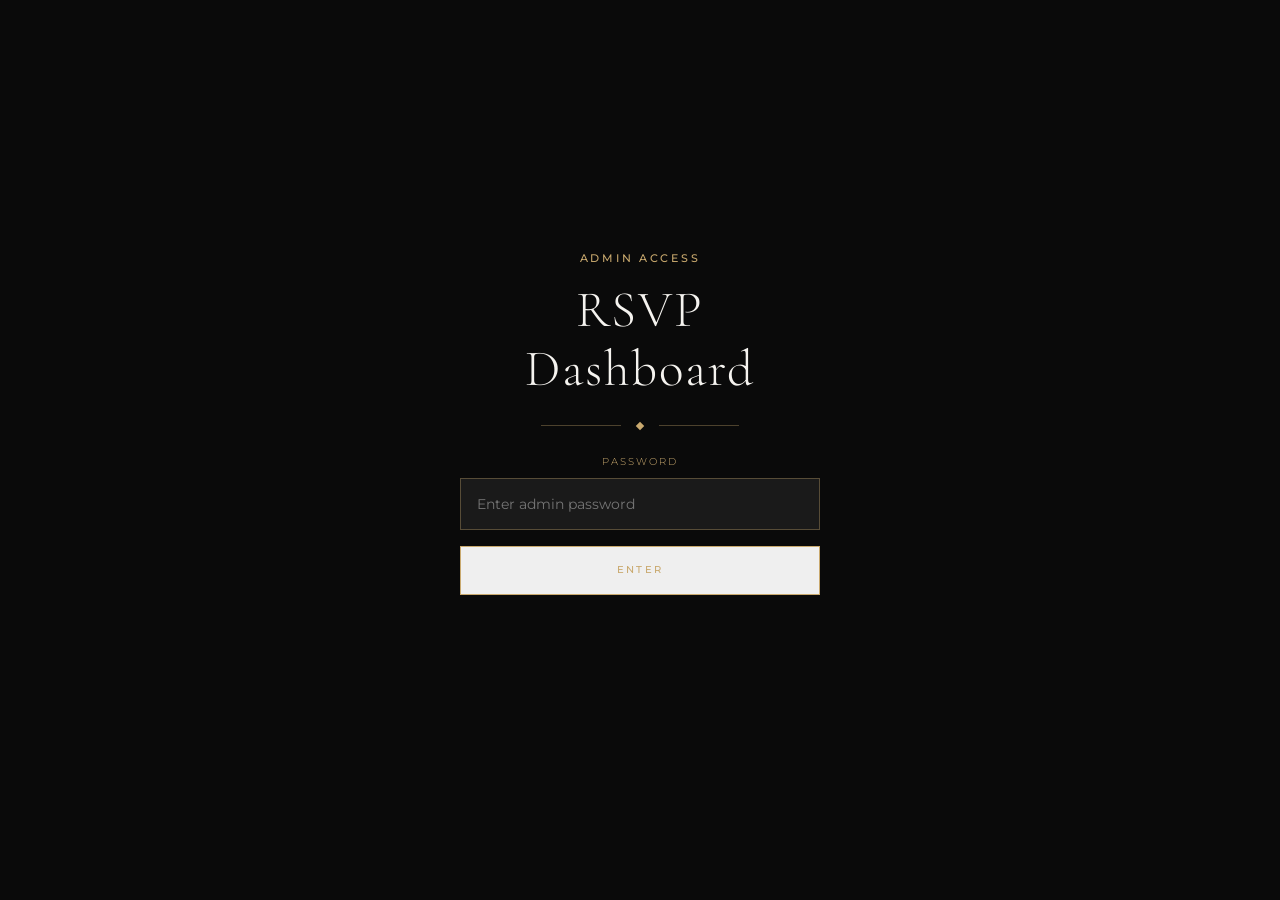
==== admin.html @ cb638a4a "Add files via upload" ====
<!doctype html>
<html lang="en">
<head>
  <meta charset="utf-8" />
  <meta name="viewport" content="width=device-width, initial-scale=1" />
  <title>Admin | Cheyhoma &amp; Kody</title>
  <link href="https://cdn.jsdelivr.net/npm/bootstrap@5.3.3/dist/css/bootstrap.min.css" rel="stylesheet" />
  <link rel="preconnect" href="https://fonts.googleapis.com" />
  <link rel="preconnect" href="https://fonts.gstatic.com" crossorigin />
  <link href="https://fonts.googleapis.com/css2?family=Cormorant+Garamond:ital,wght@0,300;0,400;1,300&family=Montserrat:wght@300;400;500&family=Parisienne&display=swap" rel="stylesheet" />
  <link rel="stylesheet" href="styles.css" />
  <style>
    /* ---- Admin-specific overrides ---- */
    .admin-wrap { max-width: 1200px; margin: 0 auto; padding: 2rem 1.5rem 4rem; }

    /* Login gate */
    #loginGate { min-height: 80vh; display: flex; align-items: center; justify-content: center; }

    .admin-input {
      background: var(--mid);
      border: 1px solid var(--rule);
      color: var(--white);
      font-family: var(--font-sans);
      font-size: .85rem;
      padding: .8rem 1rem;
      outline: none;
      border-radius: 0;
      transition: border-color .2s;
      -webkit-appearance: none;
    }
    .admin-input:focus { border-color: var(--gold); }

    /* Stat cards */
    .stat-card {
      border: 1px solid var(--rule);
      padding: 1.5rem;
      text-align: center;
    }
    .stat-number {
      font-family: var(--font-serif);
      font-size: 3rem;
      font-weight: 300;
      color: var(--gold);
      line-height: 1;
    }
    .stat-label {
      font-size: .6rem;
      letter-spacing: .22em;
      text-transform: uppercase;
      color: var(--ivory);
      margin-top: .4rem;
    }

    /* Tabs */
    .admin-tabs {
      display: flex;
      gap: 0;
      border-bottom: 1px solid var(--rule);
      margin-bottom: 2rem;
      flex-wrap: wrap;
    }
    .admin-tab {
      background: none;
      border: none;
      color: var(--ivory);
      font-family: var(--font-sans);
      font-size: .62rem;
      letter-spacing: .2em;
      text-transform: uppercase;
      padding: .85rem 1.5rem;
      cursor: pointer;
      border-bottom: 2px solid transparent;
      transition: color .2s, border-color .2s;
      white-space: nowrap;
    }
    .admin-tab:hover { color: var(--white); }
    .admin-tab.active { color: var(--gold); border-bottom-color: var(--gold); }

    .tab-panel { display: none; }
    .tab-panel.active { display: block; }

    /* Table */
    .admin-table {
      width: 100%;
      border-collapse: collapse;
      font-size: .82rem;
    }
    .admin-table th {
      font-family: var(--font-sans);
      font-size: .58rem;
      letter-spacing: .18em;
      text-transform: uppercase;
      color: var(--gold);
      padding: .75rem 1rem;
      border-bottom: 1px solid var(--rule);
      text-align: left;
      white-space: nowrap;
    }
    .admin-table td {
      padding: .85rem 1rem;
      border-bottom: 1px solid rgba(201,169,110,.1);
      color: var(--ivory);
      vertical-align: middle;
    }
    .admin-table tr:last-child td { border-bottom: none; }
    .admin-table tr:hover td { background: var(--mid); }

    .badge-yes {
      display: inline-block;
      font-size: .55rem;
      letter-spacing: .12em;
      text-transform: uppercase;
      padding: .2rem .6rem;
      background: rgba(201,169,110,.15);
      border: 1px solid var(--gold);
      color: var(--gold);
    }
    .badge-no {
      display: inline-block;
      font-size: .55rem;
      letter-spacing: .12em;
      text-transform: uppercase;
      padding: .2rem .6rem;
      background: rgba(245,243,239,.05);
      border: 1px solid rgba(245,243,239,.2);
      color: rgba(245,243,239,.45);
    }
    .badge-pending {
      display: inline-block;
      font-size: .55rem;
      letter-spacing: .12em;
      text-transform: uppercase;
      padding: .2rem .6rem;
      border: 1px dashed rgba(245,243,239,.25);
      color: rgba(245,243,239,.35);
    }

    /* Filter bar */
    .filter-bar {
      display: flex;
      gap: .75rem;
      flex-wrap: wrap;
      align-items: center;
      margin-bottom: 1.5rem;
    }
    .filter-btn {
      background: none;
      border: 1px solid var(--rule);
      color: var(--ivory);
      font-family: var(--font-sans);
      font-size: .58rem;
      letter-spacing: .15em;
      text-transform: uppercase;
      padding: .4rem 1rem;
      cursor: pointer;
      transition: background .2s, color .2s, border-color .2s;
    }
    .filter-btn.active, .filter-btn:hover {
      border-color: var(--gold);
      color: var(--gold);
    }

    /* Delete button */
    .btn-delete {
      background: none;
      border: 1px solid rgba(224,112,112,.4);
      color: rgba(224,112,112,.7);
      font-family: var(--font-sans);
      font-size: .55rem;
      letter-spacing: .1em;
      text-transform: uppercase;
      padding: .25rem .65rem;
      cursor: pointer;
      transition: background .2s, color .2s;
    }
    .btn-delete:hover { background: rgba(224,112,112,.1); color: #e07070; }

    /* Responsive table wrapper */
    .table-scroll { overflow-x: auto; -webkit-overflow-scrolling: touch; }

    /* Section heading inside admin */
    .admin-section-title {
      font-size: .6rem;
      letter-spacing: .22em;
      text-transform: uppercase;
      color: var(--gold);
      margin-bottom: 1.25rem;
      display: block;
    }
  </style>
</head>
<body>
  <div class="page-wrap">

    <!-- ── Login Gate ── -->
    <div id="loginGate">
      <div style="width:100%;max-width:360px;text-align:center;">
        <span class="section-eyebrow">Admin Access</span>
        <h1 class="section-title mb-4">RSVP Dashboard</h1>
        <div class="ornament mb-4"><div class="ornament-diamond"></div></div>

        <label class="rsvp-label" for="adminPass" style="font-family:var(--font-sans);font-size:.62rem;letter-spacing:.2em;text-transform:uppercase;color:var(--gold);display:block;margin-bottom:.45rem;">Password</label>
        <input id="adminPass" class="admin-input" type="password" placeholder="Enter admin password" style="width:100%;" />
        <p id="loginError" style="color:#e07070;font-size:.75rem;margin-top:.5rem;display:none;">Incorrect password.</p>
        <button id="loginBtn" class="btn-wedding btn-wedding-gold" style="width:100%;margin-top:1rem;font-size:.62rem;">Enter</button>
      </div>
    </div>

    <!-- ── Dashboard (hidden until logged in) ── -->
    <div id="dashboard" style="display:none;">
      <div class="admin-wrap">

        <!-- Header -->
        <div class="d-flex align-items-center justify-content-between flex-wrap gap-3 mb-4">
          <div>
            <span class="section-eyebrow" style="margin-bottom:.2rem;">Admin Dashboard</span>
            <h2 class="section-title" style="font-size:1.8rem;">RSVP Overview</h2>
          </div>
          <div class="d-flex gap-2 flex-wrap">
            <button class="btn-wedding" style="font-size:.58rem;padding:.6rem 1.4rem;" id="exportCsvBtn">Export CSV</button>
            <button class="btn-wedding" style="font-size:.58rem;padding:.6rem 1.4rem;border-color:rgba(224,112,112,.5);color:rgba(224,112,112,.8);" id="clearAllBtn">Clear All RSVPs</button>
            <button class="btn-wedding" style="font-size:.58rem;padding:.6rem 1.4rem;" id="logoutBtn">Log Out</button>
          </div>
        </div>

        <!-- Stat cards — injected by JS -->
        <div class="row g-3 mb-4" id="statCards"></div>

        <!-- Tabs -->
        <div class="admin-tabs" id="adminTabs"></div>

        <!-- Tab panels — injected by JS -->
        <div id="tabPanels"></div>

      </div>
    </div>
  </div>

  <script src="https://cdn.jsdelivr.net/npm/bootstrap@5.3.3/dist/js/bootstrap.bundle.min.js"></script>
  <script src="guests.js"></script>
  <script>
  (() => {
    const STORAGE_KEY = 'wedding_rsvps';
    const SESSION_KEY = 'admin_authed';

    function loadLocalRsvps() {
      try { return JSON.parse(localStorage.getItem(STORAGE_KEY)) || {}; }
      catch { return {}; }
    }
    function saveRsvps(data) { localStorage.setItem(STORAGE_KEY, JSON.stringify(data)); }

    // ── Login ──
    const loginGate  = document.getElementById('loginGate');
    const dashboard  = document.getElementById('dashboard');
    const passInput  = document.getElementById('adminPass');
    const loginError = document.getElementById('loginError');

    function tryLogin() {
      if (passInput.value === ADMIN_PASSWORD) {
        sessionStorage.setItem(SESSION_KEY, '1');
        loginGate.style.display = 'none';
        dashboard.style.display = 'block';
        renderDashboard();
        loginError.style.display = 'none';
      } else {
        loginError.style.display = 'block';
        passInput.select();
      }
    }

    document.getElementById('loginBtn').addEventListener('click', tryLogin);
    passInput.addEventListener('keydown', e => { if (e.key === 'Enter') tryLogin(); });

    document.getElementById('logoutBtn').addEventListener('click', () => {
      sessionStorage.removeItem(SESSION_KEY);
      loginGate.style.display = 'flex';
      dashboard.style.display = 'none';
      passInput.value = '';
    });

    // Auto-login if session is still alive
    if (sessionStorage.getItem(SESSION_KEY)) {
      loginGate.style.display = 'none';
      dashboard.style.display = 'block';
      renderDashboard();
    }

    // ── Dashboard ──
    async function renderDashboard() {
      const panels = document.getElementById('tabPanels');
      const stats  = document.getElementById('statCards');
      stats.innerHTML  = '<p style="color:var(--ivory);font-size:.8rem;padding:1rem 0;letter-spacing:.1em;">Loading…</p>';
      panels.innerHTML = '';

      const rsvps = await fetchAllRsvps();
      renderStats(rsvps);
      renderTabs(rsvps);
    }

    // Fetch from Google Sheets if URL is set, otherwise fall back to localStorage
    async function fetchAllRsvps() {
      if (typeof APPS_SCRIPT_URL !== 'undefined' && APPS_SCRIPT_URL) {
        try {
          const res  = await fetch(APPS_SCRIPT_URL + '?action=getAll');
          const data = await res.json();
          // Also merge in any localStorage entries the sheet might have missed
          // (e.g. a submission that failed to reach the network)
          const local = loadLocalRsvps();
          return Object.assign({}, local, data);
        } catch {
          // Network error — fall back to localStorage with a warning
          showBanner('Could not reach Google Sheets — showing locally cached responses only.', 'warn');
          return loadLocalRsvps();
        }
      }
      // No URL configured — localStorage only
      return loadLocalRsvps();
    }

    function showBanner(msg, type) {
      const existing = document.getElementById('adminBanner');
      if (existing) existing.remove();
      const b = document.createElement('p');
      b.id = 'adminBanner';
      b.style.cssText = `font-size:.75rem;letter-spacing:.08em;padding:.6rem 1rem;margin-bottom:1rem;border:1px solid ${type==='warn'?'#e07070':'var(--gold)'};color:${type==='warn'?'#e07070':'var(--gold)'};`;
      b.textContent = msg;
      document.querySelector('.admin-wrap').prepend(b);
    }

    function renderStats(rsvps) {
      const total     = GUEST_LIST.length;
      const responded = Object.keys(rsvps).length;
      const pending   = total - responded;

      // Per-event attending counts
      const eventStats = {};
      Object.values(WEDDING_EVENTS).forEach(ev => { eventStats[ev.id] = 0; });
      Object.values(rsvps).forEach(sub => {
        Object.entries(sub.events || {}).forEach(([evId, data]) => {
          if (data.attending) eventStats[evId] = (eventStats[evId] || 0) + 1;
        });
      });

      const cards = [
        { n: total,     label: 'Total Invited' },
        { n: responded, label: 'Responded' },
        { n: pending,   label: 'Awaiting Response' },
        ...Object.values(WEDDING_EVENTS).map(ev => ({ n: eventStats[ev.id] || 0, label: `Attending ${ev.label.split(' ')[0] === 'Wedding' ? ev.label.replace('Wedding ','') : ev.label}` })),
      ];

      document.getElementById('statCards').innerHTML = cards.map(c => `
        <div class="col-6 col-md-3 col-lg-2">
          <div class="stat-card">
            <div class="stat-number">${c.n}</div>
            <div class="stat-label">${c.label}</div>
          </div>
        </div>`).join('');
    }

    function renderTabs(rsvps) {
      const tabs   = ['All Guests', 'Not Responded', ...Object.values(WEDDING_EVENTS).map(e => e.label)];
      const tabIds = ['all', 'pending', ...Object.keys(WEDDING_EVENTS)];

      document.getElementById('adminTabs').innerHTML = tabs.map((t, i) =>
        `<button class="admin-tab${i===0?' active':''}" data-tab="${tabIds[i]}">${t}</button>`
      ).join('');

      document.getElementById('tabPanels').innerHTML = tabIds.map((id, i) =>
        `<div class="tab-panel${i===0?' active':''}" id="panel-${id}"></div>`
      ).join('');

      // Fill panels
      renderAllGuests(rsvps);
      renderPending(rsvps);
      Object.keys(WEDDING_EVENTS).forEach(evId => renderEventPanel(evId, rsvps));

      // Tab switching
      document.getElementById('adminTabs').addEventListener('click', e => {
        const btn = e.target.closest('.admin-tab');
        if (!btn) return;
        document.querySelectorAll('.admin-tab').forEach(b => b.classList.remove('active'));
        document.querySelectorAll('.tab-panel').forEach(p => p.classList.remove('active'));
        btn.classList.add('active');
        document.getElementById('panel-' + btn.dataset.tab).classList.add('active');
      });
    }

    // ---------- Tab: All Guests ----------
    function renderAllGuests(rsvps) {
      const evIds = Object.keys(WEDDING_EVENTS);
      const rows = GUEST_LIST.map(guest => {
        const sub = rsvps[guest.id];
        const evCells = evIds.map(evId => {
          if (!guest.events.includes(evId)) return `<td style="color:rgba(245,243,239,.2);text-align:center;">—</td>`;
          if (!sub) return `<td><span class="badge-pending">Pending</span></td>`;
          const ev = sub.events?.[evId];
          if (!ev) return `<td><span class="badge-pending">Pending</span></td>`;
          return `<td>${ev.attending ? '<span class="badge-yes">Attending</span>' : '<span class="badge-no">Declined</span>'}</td>`;
        }).join('');

        const submittedAt = sub?.submittedAt ? new Date(sub.submittedAt).toLocaleDateString('en-US',{month:'short',day:'numeric',year:'numeric'}) : '';
        const plusOne = sub?.plusOneName ? `<br/><span style="font-size:.72rem;color:var(--gold);">+${sub.plusOneName}</span>` : '';
        const dietary = sub?.dietary ? `<span title="${sub.dietary}" style="font-size:.7rem;color:var(--gold);cursor:help;">📋 Notes</span>` : '';

        return `<tr>
          <td><strong>${guest.name}</strong>${plusOne}</td>
          ${evCells}
          <td style="font-size:.72rem;color:var(--ivory);">${submittedAt}</td>
          <td>${dietary}</td>
          <td><button class="btn-delete" data-guest-id="${guest.id}" ${!sub?'disabled style="opacity:.3"':''}>Remove</button></td>
        </tr>`;
      }).join('');

      const evHeaders = evIds.map(id => `<th>${WEDDING_EVENTS[id].label.replace('Wedding ','').replace('Ceremony & Reception','Ceremony')}</th>`).join('');

      document.getElementById('panel-all').innerHTML = `
        <div class="table-scroll">
          <table class="admin-table">
            <thead><tr>
              <th>Guest</th>${evHeaders}<th>Submitted</th><th>Notes</th><th></th>
            </tr></thead>
            <tbody>${rows}</tbody>
          </table>
        </div>`;

      document.getElementById('panel-all').querySelectorAll('.btn-delete').forEach(btn => {
        btn.addEventListener('click', () => deleteRsvp(parseInt(btn.dataset.guestId, 10)));
      });
    }

    // ---------- Tab: Not Responded ----------
    function renderPending(rsvps) {
      const pending = GUEST_LIST.filter(g => !rsvps[g.id]);
      if (!pending.length) {
        document.getElementById('panel-pending').innerHTML = `
          <p style="color:var(--gold);font-size:.85rem;text-align:center;padding:3rem 0;">
            ✦ &nbsp; Everyone has responded — wonderful!
          </p>`;
        return;
      }
      const rows = pending.map(g => `
        <tr>
          <td><strong>${g.name}</strong></td>
          <td style="font-size:.72rem;color:var(--ivory);">${g.events.map(id => WEDDING_EVENTS[id]?.label || id).join(', ')}</td>
        </tr>`).join('');

      document.getElementById('panel-pending').innerHTML = `
        <p style="font-size:.75rem;color:var(--ivory);margin-bottom:1.25rem;">${pending.length} guest${pending.length!==1?'s':''} haven't responded yet.</p>
        <div class="table-scroll">
          <table class="admin-table">
            <thead><tr><th>Guest</th><th>Invited To</th></tr></thead>
            <tbody>${rows}</tbody>
          </table>
        </div>`;
    }

    // ---------- Tab: Per-event ----------
    function renderEventPanel(evId, rsvps) {
      const ev = WEDDING_EVENTS[evId];
      const invited = GUEST_LIST.filter(g => g.events.includes(evId));
      const attending = [];
      const declined  = [];
      const pending   = [];

      invited.forEach(g => {
        const sub = rsvps[g.id];
        const evData = sub?.events?.[evId];
        if (!sub || !evData)    pending.push(g);
        else if (evData.attending) attending.push({ guest: g, sub });
        else                       declined.push({ guest: g, sub });
      });

      const makeRows = (list, showMeal) => list.map(({ guest, sub }) => {
        const meal = sub.events?.[evId]?.meal || '—';
        const plusOne = sub.plusOneName ? ` <span style="font-size:.72rem;color:var(--gold);">(+${sub.plusOneName})</span>` : '';
        const dietary = sub.dietary ? `<span title="${sub.dietary}" style="font-size:.7rem;color:var(--gold);cursor:help;">📋</span>` : '';
        return `<tr>
          <td><strong>${guest.name}</strong>${plusOne}</td>
          ${showMeal ? `<td style="font-size:.75rem;">${meal}</td>` : ''}
          <td>${dietary}</td>
        </tr>`;
      }).join('');

      const hasMeals = ev.mealChoices && ev.mealChoices.length > 0;
      const mealHeader = hasMeals ? '<th>Meal</th>' : '';

      // Meal count summary
      let mealSummary = '';
      if (hasMeals && attending.length) {
        const counts = {};
        attending.forEach(({ sub }) => {
          const m = sub.events?.[evId]?.meal || 'No preference';
          counts[m] = (counts[m] || 0) + 1;
        });
        mealSummary = `
          <div style="margin-bottom:2rem;">
            <span class="admin-section-title">Meal Counts</span>
            <div class="d-flex flex-wrap gap-3">
              ${Object.entries(counts).map(([m,c]) => `
                <div class="stat-card" style="padding:1rem 1.5rem;min-width:120px;">
                  <div class="stat-number" style="font-size:2rem;">${c}</div>
                  <div class="stat-label">${m}</div>
                </div>`).join('')}
            </div>
          </div>`;
      }

      document.getElementById(`panel-${evId}`).innerHTML = `
        <div class="row g-3 mb-4">
          <div class="col-4"><div class="stat-card"><div class="stat-number">${invited.length}</div><div class="stat-label">Invited</div></div></div>
          <div class="col-4"><div class="stat-card"><div class="stat-number" style="color:var(--gold);">${attending.length}</div><div class="stat-label">Attending</div></div></div>
          <div class="col-4"><div class="stat-card"><div class="stat-number" style="color:rgba(245,243,239,.4);">${pending.length}</div><div class="stat-label">Pending</div></div></div>
        </div>

        ${mealSummary}

        ${attending.length ? `
          <span class="admin-section-title">Attending (${attending.length})</span>
          <div class="table-scroll mb-4">
            <table class="admin-table">
              <thead><tr><th>Guest</th>${mealHeader}<th></th></tr></thead>
              <tbody>${makeRows(attending, hasMeals)}</tbody>
            </table>
          </div>` : ''}

        ${declined.length ? `
          <span class="admin-section-title">Declined (${declined.length})</span>
          <div class="table-scroll mb-4">
            <table class="admin-table" style="opacity:.6;">
              <thead><tr><th>Guest</th>${mealHeader}<th></th></tr></thead>
              <tbody>${makeRows(declined, hasMeals)}</tbody>
            </table>
          </div>` : ''}

        ${pending.length ? `
          <span class="admin-section-title">No Response Yet (${pending.length})</span>
          <div class="table-scroll">
            <table class="admin-table" style="opacity:.5;">
              <thead><tr><th>Guest</th></tr></thead>
              <tbody>${pending.map(g=>`<tr><td>${g.name}</td></tr>`).join('')}</tbody>
            </table>
          </div>` : ''}`;
    }

    // ---------- Delete single RSVP ----------
    function deleteRsvp(guestId) {
      const guest = GUEST_LIST.find(g => g.id === guestId);
      if (!confirm(`Remove RSVP for ${guest?.name}? This cannot be undone.`)) return;
      const all = loadRsvps();
      delete all[guestId];
      saveRsvps(all);
      renderDashboard();
    }

    // ---------- Clear all ----------
    document.getElementById('clearAllBtn').addEventListener('click', () => {
      if (!confirm('Delete ALL RSVP responses? This cannot be undone.')) return;
      localStorage.removeItem(STORAGE_KEY);
      renderDashboard();
    });

    // ---------- CSV Export ----------
    document.getElementById('exportCsvBtn').addEventListener('click', () => {
      const rsvps  = loadRsvps();
      const evIds  = Object.keys(WEDDING_EVENTS);
      const header = ['Guest Name', 'Plus One', ...evIds.map(id => WEDDING_EVENTS[id].label), ...evIds.map(id => `${WEDDING_EVENTS[id].label} - Meal`), 'Dietary Notes', 'Submitted At'];

      const rows = GUEST_LIST.map(guest => {
        const sub = rsvps[guest.id];
        const evAttend = evIds.map(id => {
          if (!guest.events.includes(id)) return 'N/A';
          if (!sub?.events?.[id]) return 'Pending';
          return sub.events[id].attending ? 'Yes' : 'No';
        });
        const evMeals = evIds.map(id => {
          if (!guest.events.includes(id)) return 'N/A';
          return sub?.events?.[id]?.meal || '';
        });
        return [
          `"${guest.name}"`,
          `"${sub?.plusOneName || ''}"`,
          ...evAttend.map(v => `"${v}"`),
          ...evMeals.map(v => `"${v}"`),
          `"${sub?.dietary || ''}"`,
          `"${sub?.submittedAt ? new Date(sub.submittedAt).toLocaleString() : ''}"`,
        ].join(',');
      });

      const csv = [header.join(','), ...rows].join('\n');
      const blob = new Blob([csv], { type: 'text/csv' });
      const a = document.createElement('a');
      a.href = URL.createObjectURL(blob);
      a.download = 'rsvp-responses.csv';
      a.click();
    });
  })();
  </script>
</body>
</html>
---- styles.css ----
/* =====================================================
   MODERN CONTRAST – BLACK  |  Cheyhoma & Kody Wedding
   ===================================================== */

/* ---------- Tokens ---------- */
:root {
  --black:   #0a0a0a;
  --white:   #f5f3ef;
  --ivory:   #e8e0d0;
  --gold:    #c9a96e;
  --mid:     #1a1a1a;
  --rule:    rgba(201,169,110,.35);
  --font-serif:  'Cormorant Garamond', Georgia, serif;
  --font-sans:   'Montserrat', sans-serif;
  --font-script: 'Parisienne', cursive;
}

/* ---------- Reset / Base ---------- */
*, *::before, *::after { box-sizing: border-box; margin: 0; padding: 0; }

html { scroll-behavior: smooth; }

body {
  background: var(--black);
  color: var(--white);
  font-family: var(--font-sans);
  font-weight: 300;
  font-size: 15px;
  line-height: 1.8;
  -webkit-font-smoothing: antialiased;
}

img { max-width: 100%; display: block; }

a { color: inherit; text-decoration: none; }

/* ---------- Shared Typography ---------- */
h1, h2, h3, h4, h5 {
  font-family: var(--font-serif);
  font-weight: 300;
  letter-spacing: .04em;
  line-height: 1.15;
}

.script { font-family: var(--font-script); font-weight: 400; }

.section-eyebrow {
  font-family: var(--font-sans);
  font-size: .68rem;
  font-weight: 500;
  letter-spacing: .25em;
  text-transform: uppercase;
  color: var(--gold);
  display: block;
  margin-bottom: .75rem;
}

.section-title {
  font-family: var(--font-serif);
  font-size: clamp(2rem, 5vw, 3.2rem);
  font-weight: 300;
  color: var(--white);
}

.ornament {
  display: flex;
  align-items: center;
  gap: 1rem;
  justify-content: center;
  margin: 1.5rem 0;
}
.ornament::before, .ornament::after {
  content: '';
  flex: 1;
  max-width: 80px;
  height: 1px;
  background: var(--rule);
}
.ornament-diamond {
  width: 6px; height: 6px;
  background: var(--gold);
  transform: rotate(45deg);
  flex-shrink: 0;
}

/* ---------- Navigation ---------- */
.site-nav {
  position: fixed;
  top: 0; left: 0; right: 0;
  z-index: 1000;
  background: var(--black);
  border-bottom: 1px solid var(--rule);
  transition: background .3s;
}

/* monogram in center between nav groups on large screens */
.nav-inner {
  display: flex;
  align-items: center;
  justify-content: space-between;
  padding: .9rem 2rem;
  max-width: 1200px;
  margin: 0 auto;
}

.nav-monogram {
  font-family: var(--font-script);
  font-size: 1.6rem;
  color: var(--white);
  white-space: nowrap;
  flex-shrink: 0;
}

.nav-links {
  list-style: none;
  display: flex;
  align-items: center;
  gap: 2rem;
  flex-wrap: wrap;
}

.nav-links a {
  font-family: var(--font-sans);
  font-size: .65rem;
  font-weight: 500;
  letter-spacing: .2em;
  text-transform: uppercase;
  color: var(--ivory);
  padding: .25rem 0;
  border-bottom: 1px solid transparent;
  transition: color .2s, border-color .2s;
}

.nav-links a:hover,
.nav-links a.active {
  color: var(--gold);
  border-bottom-color: var(--gold);
}

/* hamburger */
.nav-toggler {
  background: none;
  border: none;
  cursor: pointer;
  padding: .5rem;
  display: flex;
  flex-direction: column;
  gap: 5px;
}
.nav-toggler span {
  display: block;
  width: 24px; height: 1px;
  background: var(--white);
  transition: transform .3s, opacity .3s;
}

/* mobile drawer */
.nav-drawer {
  display: none;
  flex-direction: column;
  align-items: center;
  gap: 1.5rem;
  padding: 2rem 1rem 2.5rem;
  border-top: 1px solid var(--rule);
  background: var(--black);
}
.nav-drawer.open { display: flex; }
.nav-drawer a {
  font-family: var(--font-sans);
  font-size: .7rem;
  font-weight: 500;
  letter-spacing: .22em;
  text-transform: uppercase;
  color: var(--ivory);
  transition: color .2s;
}
.nav-drawer a:hover { color: var(--gold); }
.nav-drawer a.active {
  color: var(--gold);
  border-bottom: 1px solid var(--gold);
  padding-bottom: 2px;
}

/* ---------- Page wrapper (push content below fixed nav) ---------- */
.page-wrap { padding-top: 62px; }

/* ---------- Hero Section (index.html) ---------- */
.hero {
  min-height: 100svh;
  display: flex;
  flex-direction: column;
  align-items: center;
  justify-content: center;
  text-align: center;
  position: relative;
  overflow: hidden;
  padding: 5rem 1.5rem 4rem;
  background: var(--black);
}

/* optional: if you add a hero background image, uncomment:
.hero {
  background-image: url('img/hero.jpg');
  background-size: cover;
  background-position: center;
}
.hero::after {
  content:''; position:absolute; inset:0;
  background: rgba(0,0,0,.55);
}
.hero > * { position: relative; z-index: 1; }
*/

.hero-pretext {
  font-size: .65rem;
  font-weight: 500;
  letter-spacing: .3em;
  text-transform: uppercase;
  color: var(--gold);
  margin-bottom: 1.25rem;
}

.hero-we-do {
  font-family: var(--font-serif);
  font-size: clamp(5rem, 18vw, 14rem);
  font-weight: 300;
  letter-spacing: .08em;
  line-height: .95;
  color: var(--white);
  margin-bottom: .25rem;
}

.hero-script {
  font-family: var(--font-script);
  font-size: clamp(1.4rem, 4vw, 2.4rem);
  color: var(--gold);
  margin-bottom: 1.75rem;
}

.hero-names {
  font-family: var(--font-serif);
  font-size: clamp(1.6rem, 5vw, 3.4rem);
  font-weight: 300;
  letter-spacing: .05em;
  color: var(--white);
  margin-bottom: 1rem;
}

.hero-details {
  font-family: var(--font-sans);
  font-size: .72rem;
  letter-spacing: .22em;
  text-transform: uppercase;
  color: var(--ivory);
  line-height: 2;
}

.hero-countdown {
  margin-top: 1rem;
  font-family: var(--font-sans);
  font-size: .65rem;
  letter-spacing: .25em;
  text-transform: uppercase;
  color: var(--gold);
}

.hero-divider {
  width: 1px;
  height: 60px;
  background: var(--rule);
  margin: 2rem auto 0;
}

/* Hero ornament needs an explicit width because the hero is a flex column
   with align-items:center, which collapses the ornament to content-width
   and leaves no space for the ::before/::after lines to grow into. */
.hero .ornament { width: 220px; }

/* ---------- Story Timeline ---------- */
/* Override the inline width:50% so both sides share space equally */
#timeline > .col-12.d-flex > div:first-child {
  flex: 1 1 0 !important;
  width: auto !important;
  min-width: 0;
}
#timeline > .col-12.d-flex > div:last-child {
  flex: 1 1 0 !important;
  width: auto !important;
  min-width: 0;
}
/* Keep the connector from stretching */
#timeline > .col-12.d-flex > div:nth-child(2) {
  flex-shrink: 0;
}

/* ---------- Page Hero (inner pages) ---------- */
.page-hero {
  padding: 5rem 1.5rem 4rem;
  text-align: center;
  border-bottom: 1px solid var(--rule);
}

.page-hero-title {
  font-size: clamp(2.8rem, 8vw, 6rem);
  font-weight: 300;
  letter-spacing: .06em;
}

/* ---------- Content Sections ---------- */
.content-section {
  padding: 5rem 1.5rem;
}

.content-section + .content-section {
  border-top: 1px solid var(--rule);
}

.narrow { max-width: 680px; margin: 0 auto; }
.medium { max-width: 900px; margin: 0 auto; }
.wide   { max-width: 1100px; margin: 0 auto; }

/* ---------- Bordered / Contrast Blocks ---------- */
.block-bordered {
  border: 1px solid var(--rule);
  padding: 2.5rem 2rem;
  text-align: center;
}

.block-dark {
  background: var(--mid);
  padding: 2.5rem 2rem;
}

/* ---------- Buttons ---------- */
.btn-wedding {
  display: inline-block;
  font-family: var(--font-sans);
  font-size: .65rem;
  font-weight: 500;
  letter-spacing: .22em;
  text-transform: uppercase;
  color: var(--white);
  border: 1px solid var(--white);
  padding: .9rem 2.8rem;
  transition: background .25s, color .25s;
}
.btn-wedding:hover {
  background: var(--white);
  color: var(--black);
}

.btn-wedding-gold {
  border-color: var(--gold);
  color: var(--gold);
}
.btn-wedding-gold:hover {
  background: var(--gold);
  color: var(--black);
}

/* ---------- Story Section ---------- */
.story-text {
  font-family: var(--font-serif);
  font-size: clamp(1.1rem, 2.5vw, 1.35rem);
  font-weight: 300;
  line-height: 1.9;
  color: var(--ivory);
}

/* ---------- Wedding Details Cards ---------- */
.details-card {
  border: 1px solid var(--rule);
  padding: 2.5rem 2rem;
  text-align: center;
  height: 100%;
  transition: border-color .3s;
}
.details-card:hover { border-color: var(--gold); }

.details-card-icon {
  font-size: 1.4rem;
  color: var(--gold);
  margin-bottom: 1rem;
}

.details-card h3 {
  font-size: 1.1rem;
  letter-spacing: .08em;
  text-transform: uppercase;
  font-family: var(--font-sans);
  font-weight: 400;
  margin-bottom: .75rem;
}

.details-card p, .details-card address {
  font-style: normal;
  font-size: .85rem;
  color: var(--ivory);
  line-height: 1.8;
}

/* ---------- Photo Grid ---------- */
.photo-grid {
  display: grid;
  grid-template-columns: repeat(auto-fill, minmax(260px, 1fr));
  gap: 4px;
}

.photo-tile {
  aspect-ratio: 1 / 1;
  overflow: hidden;
  background: var(--mid);
  position: relative;
}

.photo-tile img {
  width: 100%; height: 100%;
  object-fit: cover;
  transition: transform .5s ease;
  filter: grayscale(20%);
}

.photo-tile:hover img { transform: scale(1.05); filter: grayscale(0%); }

/* placeholder when no image */
.photo-placeholder {
  width: 100%; height: 100%;
  display: flex;
  align-items: center;
  justify-content: center;
  font-family: var(--font-script);
  font-size: 1.5rem;
  color: var(--rule);
}

/* ---------- Wedding Party ---------- */
.party-card {
  text-align: center;
  padding: 1rem;
}

.party-card-img {
  width: 180px; height: 180px;
  border-radius: 50%;
  object-fit: cover;
  margin: 0 auto 1.25rem;
  border: 1px solid var(--rule);
  background: var(--mid);
  display: flex;
  align-items: center;
  justify-content: center;
  overflow: hidden;
}

.party-card-img-placeholder {
  width: 180px; height: 180px;
  border-radius: 50%;
  background: var(--mid);
  border: 1px solid var(--rule);
  margin: 0 auto 1.25rem;
  display: flex;
  align-items: center;
  justify-content: center;
  font-family: var(--font-script);
  font-size: 2rem;
  color: var(--gold);
}

.party-card h4 {
  font-size: 1.1rem;
  letter-spacing: .04em;
  margin-bottom: .25rem;
}

.party-card p {
  font-size: .7rem;
  letter-spacing: .18em;
  text-transform: uppercase;
  color: var(--gold);
}

/* ---------- Q&A Accordion ---------- */
.qa-item {
  border-bottom: 1px solid var(--rule);
}

.qa-question {
  width: 100%;
  background: none;
  border: none;
  color: var(--white);
  font-family: var(--font-serif);
  font-size: 1.15rem;
  text-align: left;
  padding: 1.4rem 2.5rem 1.4rem 0;
  position: relative;
  cursor: pointer;
  letter-spacing: .02em;
}

.qa-question::after {
  content: '+';
  position: absolute;
  right: 0; top: 50%;
  transform: translateY(-50%);
  font-family: var(--font-sans);
  font-size: 1.2rem;
  font-weight: 300;
  color: var(--gold);
  transition: transform .3s;
}

.qa-question.open::after {
  content: '−';
}

.qa-answer {
  overflow: hidden;
  max-height: 0;
  transition: max-height .35s ease, padding .35s;
}

.qa-answer.open {
  max-height: 400px;
  padding-bottom: 1.4rem;
}

.qa-answer p {
  font-size: .88rem;
  color: var(--ivory);
  line-height: 1.9;
}

/* ---------- Travel Cards ---------- */
.travel-card {
  background: var(--mid);
  border: 1px solid var(--rule);
  padding: 2rem 1.75rem;
  height: 100%;
}

.travel-card h3 {
  font-family: var(--font-sans);
  font-size: .7rem;
  letter-spacing: .22em;
  text-transform: uppercase;
  color: var(--gold);
  margin-bottom: .75rem;
}

.travel-card h4 {
  font-size: 1.25rem;
  margin-bottom: .5rem;
}

.travel-card p {
  font-size: .85rem;
  color: var(--ivory);
  line-height: 1.8;
}

.travel-card .btn-wedding {
  margin-top: 1.25rem;
  font-size: .6rem;
  padding: .7rem 2rem;
}

/* ---------- Registry ---------- */
.registry-card {
  border: 1px solid var(--rule);
  padding: 3rem 2rem;
  text-align: center;
  height: 100%;
  transition: border-color .3s, transform .3s;
}
.registry-card:hover {
  border-color: var(--gold);
  transform: translateY(-4px);
}

.registry-card h3 {
  font-size: 1.4rem;
  letter-spacing: .04em;
  margin-bottom: .5rem;
}

.registry-card p {
  font-size: .83rem;
  color: var(--ivory);
  margin-bottom: 1.5rem;
}

/* ---------- Dress Code Swatch ---------- */
.swatch-row {
  display: flex;
  flex-wrap: wrap;
  gap: 1.5rem;
  justify-content: center;
  margin: 2rem 0;
}

.swatch {
  display: flex;
  flex-direction: column;
  align-items: center;
  gap: .5rem;
}

.swatch-circle {
  width: 60px; height: 60px;
  border-radius: 50%;
  border: 1px solid var(--rule);
}

.swatch-label {
  font-size: .62rem;
  letter-spacing: .14em;
  text-transform: uppercase;
  color: var(--ivory);
}

/* ---------- Footer ---------- */
.site-footer {
  border-top: 1px solid var(--rule);
  text-align: center;
  padding: 3rem 1.5rem;
}

.site-footer .monogram {
  font-family: var(--font-script);
  font-size: 2.5rem;
  color: var(--white);
  display: block;
  margin-bottom: .5rem;
}

.site-footer p {
  font-size: .65rem;
  letter-spacing: .2em;
  text-transform: uppercase;
  color: var(--gold);
}

/* ---------- Responsive overrides ---------- */
@media (max-width: 991.98px) {
  .nav-desktop { display: none !important; }
  .nav-toggler  { display: flex; }
}

@media (min-width: 992px) {
  .nav-toggler  { display: none !important; }
  .nav-desktop  { display: flex !important; }
  .nav-drawer   { display: none !important; }
}

@media (max-width: 575.98px) {
  .hero-we-do { letter-spacing: .04em; }
  .content-section { padding: 3.5rem 1.25rem; }
  .block-bordered { padding: 2rem 1.25rem; }
  .party-card-img, .party-card-img-placeholder { width: 140px; height: 140px; }

  /* Photo grid: always 2 columns on mobile so the feature span works */
  .photo-grid {
    grid-template-columns: 1fr 1fr;
  }
  .photo-tile-feature {
    grid-column: span 2 !important;
    grid-row: span 1 !important;
  }
  .photo-tile-feature .photo-placeholder {
    height: 220px !important;
  }

}
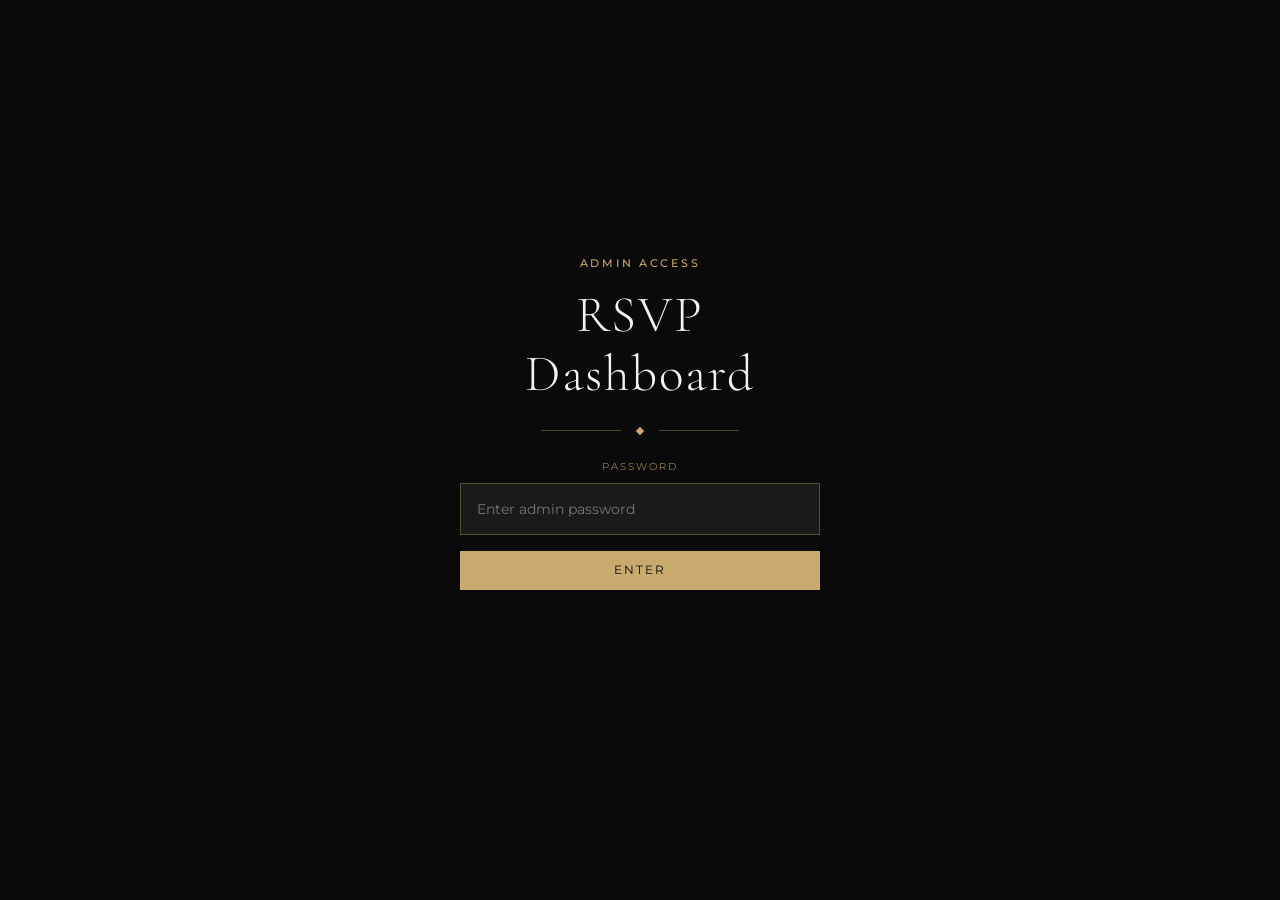
==== commit f074d80a: "Add files via upload" ====
--- a/admin.html
+++ b/admin.html
@@ -35,6 +35,7 @@
       border: 1px solid var(--rule);
       padding: 1.5rem;
       text-align: center;
+      height: 100%;
     }
     .stat-number {
       font-family: var(--font-serif);
@@ -158,6 +159,42 @@
     .filter-btn.active, .filter-btn:hover {
       border-color: var(--gold);
       color: var(--gold);
+    }
+
+    /* Shared attend-btn style (matches rsvp.html) */
+    .attend-btn {
+      background: none;
+      border: 1px solid var(--rule);
+      color: var(--ivory);
+      font-family: var(--font-sans);
+      font-size: .72rem;
+      letter-spacing: .18em;
+      text-transform: uppercase;
+      padding: .5rem 1.2rem;
+      min-width: 160px;
+      text-align: center;
+      cursor: pointer;
+      transition: background .2s, color .2s, border-color .2s;
+      text-decoration: none;
+      display: inline-block;
+    }
+    .attend-btn.yes.active {
+      background: var(--gold);
+      border-color: var(--gold);
+      color: var(--black);
+    }
+    .attend-btn.no.active {
+      background: var(--white);
+      border-color: var(--white);
+      color: var(--black);
+    }
+    .attend-btn.danger {
+      border-color: rgba(224,112,112,.5);
+      color: rgba(224,112,112,.8);
+    }
+    .attend-btn.danger:hover {
+      background: rgba(224,112,112,.1);
+      color: #e07070;
     }
 
     /* Delete button */
@@ -202,7 +239,7 @@
         <label class="rsvp-label" for="adminPass" style="font-family:var(--font-sans);font-size:.62rem;letter-spacing:.2em;text-transform:uppercase;color:var(--gold);display:block;margin-bottom:.45rem;">Password</label>
         <input id="adminPass" class="admin-input" type="password" placeholder="Enter admin password" style="width:100%;" />
         <p id="loginError" style="color:#e07070;font-size:.75rem;margin-top:.5rem;display:none;">Incorrect password.</p>
-        <button id="loginBtn" class="btn-wedding btn-wedding-gold" style="width:100%;margin-top:1rem;font-size:.62rem;">Enter</button>
+        <button id="loginBtn" class="attend-btn yes active" style="width:100%;margin-top:1rem;">Enter</button>
       </div>
     </div>
 
@@ -217,9 +254,9 @@
             <h2 class="section-title" style="font-size:1.8rem;">RSVP Overview</h2>
           </div>
           <div class="d-flex gap-2 flex-wrap">
-            <button class="btn-wedding" style="font-size:.58rem;padding:.6rem 1.4rem;" id="exportCsvBtn">Export CSV</button>
-            <button class="btn-wedding" style="font-size:.58rem;padding:.6rem 1.4rem;border-color:rgba(224,112,112,.5);color:rgba(224,112,112,.8);" id="clearAllBtn">Clear All RSVPs</button>
-            <button class="btn-wedding" style="font-size:.58rem;padding:.6rem 1.4rem;" id="logoutBtn">Log Out</button>
+            <button class="attend-btn" id="exportCsvBtn">Export CSV</button>
+            <button class="attend-btn danger" id="clearAllBtn">Clear All RSVPs</button>
+            <button class="attend-btn" id="logoutBtn">Log Out</button>
           </div>
         </div>
 
@@ -297,23 +334,28 @@
       renderTabs(rsvps);
     }
 
-    // Fetch from Google Sheets if URL is set, otherwise fall back to localStorage
+    // Fetch from Google Sheets if URL is set, otherwise fall back to localStorage.
+    // NOTE: requires the site to be served from https:// (e.g. Netlify, GitHub Pages).
+    // Opening admin.html as a local file:// blocks this fetch — host the files first.
     async function fetchAllRsvps() {
       if (typeof APPS_SCRIPT_URL !== 'undefined' && APPS_SCRIPT_URL) {
         try {
           const res  = await fetch(APPS_SCRIPT_URL + '?action=getAll');
           const data = await res.json();
-          // Also merge in any localStorage entries the sheet might have missed
-          // (e.g. a submission that failed to reach the network)
+
+          if (data && data.error) {
+            showBanner('Google Sheets error: ' + data.error, 'warn');
+            return loadLocalRsvps();
+          }
+
           const local = loadLocalRsvps();
           return Object.assign({}, local, data);
-        } catch {
-          // Network error — fall back to localStorage with a warning
+        } catch (err) {
+          console.error('Could not reach Google Sheets:', err);
           showBanner('Could not reach Google Sheets — showing locally cached responses only.', 'warn');
           return loadLocalRsvps();
         }
       }
-      // No URL configured — localStorage only
       return loadLocalRsvps();
     }
 
@@ -553,9 +595,22 @@
     }
 
     // ---------- Clear all ----------
-    document.getElementById('clearAllBtn').addEventListener('click', () => {
-      if (!confirm('Delete ALL RSVP responses? This cannot be undone.')) return;
+    document.getElementById('clearAllBtn').addEventListener('click', async () => {
+      if (!confirm('Delete ALL RSVP responses from the sheet AND local cache? This cannot be undone.')) return;
+
+      // Clear localStorage cache
       localStorage.removeItem(STORAGE_KEY);
+
+      // Clear Google Sheet if URL is configured
+      if (typeof APPS_SCRIPT_URL !== 'undefined' && APPS_SCRIPT_URL) {
+        try {
+          await fetch(APPS_SCRIPT_URL + '?action=clearAll');
+          showBanner('All responses cleared from Google Sheet and local cache.', 'gold');
+        } catch {
+          showBanner('Local cache cleared, but could not reach Google Sheet — delete rows manually if needed.', 'warn');
+        }
+      }
+
       renderDashboard();
     });
 
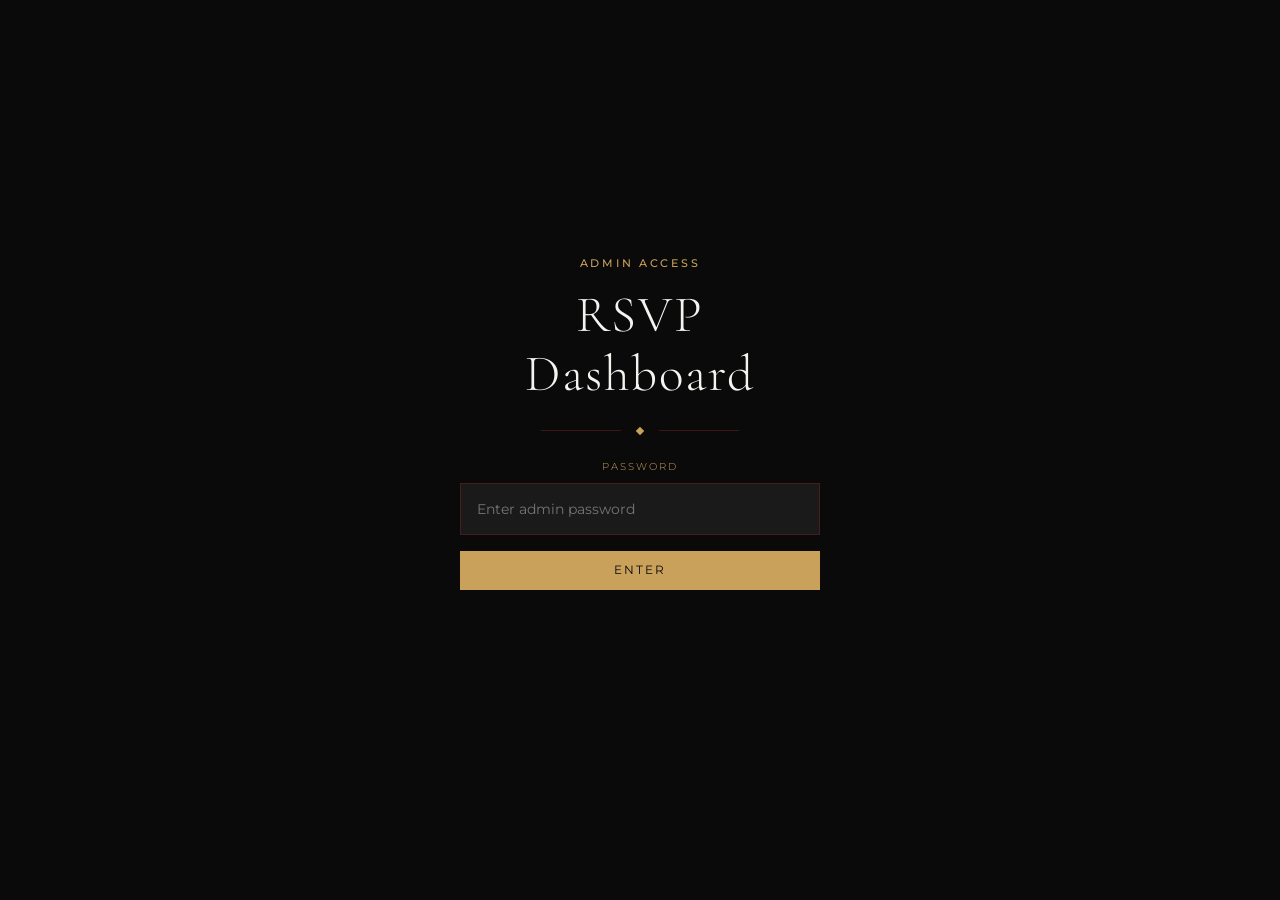
==== commit b754f4bd: "Add files via upload" ====
--- a/admin.html
+++ b/admin.html
@@ -9,6 +9,7 @@
   <link rel="preconnect" href="https://fonts.gstatic.com" crossorigin />
   <link href="https://fonts.googleapis.com/css2?family=Cormorant+Garamond:ital,wght@0,300;0,400;1,300&family=Montserrat:wght@300;400;500&family=Parisienne&display=swap" rel="stylesheet" />
   <link rel="stylesheet" href="styles.css" />
+  <link rel="icon" type="image/svg+xml" href="favicon.svg" />
   <style>
     /* ---- Admin-specific overrides ---- */
     .admin-wrap { max-width: 1200px; margin: 0 auto; padding: 2rem 1.5rem 4rem; }
--- a/styles.css
+++ b/styles.css
@@ -1,21 +1,19 @@
-/* =====================================================
-   MODERN CONTRAST – BLACK  |  Cheyhoma & Kody Wedding
-   ===================================================== */
-
-/* ---------- Tokens ---------- */
+/* Cheyhoma & Kody Wedding — Modern Contrast Black */
+
+/* Color & font variables used throughout the site */
 :root {
   --black:   #0a0a0a;
   --white:   #f5f3ef;
   --ivory:   #e8e0d0;
-  --gold:    #c9a96e;
+  --gold:    #c9a15a;
   --mid:     #1a1a1a;
-  --rule:    rgba(201,169,110,.35);
+  --rule:    rgba(122,36,38,.45);
   --font-serif:  'Cormorant Garamond', Georgia, serif;
   --font-sans:   'Montserrat', sans-serif;
   --font-script: 'Parisienne', cursive;
 }
 
-/* ---------- Reset / Base ---------- */
+/* Reset / Base */
 *, *::before, *::after { box-sizing: border-box; margin: 0; padding: 0; }
 
 html { scroll-behavior: smooth; }
@@ -34,7 +32,7 @@
 
 a { color: inherit; text-decoration: none; }
 
-/* ---------- Shared Typography ---------- */
+/* Typography */
 h1, h2, h3, h4, h5 {
   font-family: var(--font-serif);
   font-weight: 300;
@@ -83,7 +81,7 @@
   flex-shrink: 0;
 }
 
-/* ---------- Navigation ---------- */
+/* Navigation */
 .site-nav {
   position: fixed;
   top: 0; left: 0; right: 0;
@@ -93,7 +91,7 @@
   transition: background .3s;
 }
 
-/* monogram in center between nav groups on large screens */
+
 .nav-inner {
   display: flex;
   align-items: center;
@@ -137,7 +135,7 @@
   border-bottom-color: var(--gold);
 }
 
-/* hamburger */
+
 .nav-toggler {
   background: none;
   border: none;
@@ -154,7 +152,7 @@
   transition: transform .3s, opacity .3s;
 }
 
-/* mobile drawer */
+
 .nav-drawer {
   display: none;
   flex-direction: column;
@@ -181,10 +179,103 @@
   padding-bottom: 2px;
 }
 
-/* ---------- Page wrapper (push content below fixed nav) ---------- */
+/* Pushes page content below the fixed nav bar */
 .page-wrap { padding-top: 62px; }
 
-/* ---------- Hero Section (index.html) ---------- */
+/* Photo carousel (home page, below hero) */
+#photoCarousel {
+  position: relative;
+  background: var(--mid);
+  border-top: 1px solid var(--rule);
+  border-bottom: 1px solid var(--rule);
+  overflow: hidden;
+}
+
+/* All slides stack on top of each other; active fades in over the outgoing one */
+.ck-track {
+  position: relative;
+}
+.ck-slide {
+  position: absolute;
+  inset: 0;
+  opacity: 0;
+  transition: opacity 0.8s ease;
+  pointer-events: none;
+}
+/* The active slide sits on top and is fully visible.
+   The min-height matches .slide-placeholder so the track has height. */
+.ck-slide.active {
+  position: relative;
+  opacity: 1;
+  pointer-events: auto;
+  z-index: 1;
+}
+
+.slide-placeholder {
+  width: 100%;
+  height: clamp(280px, 55vw, 620px);
+  display: flex;
+  align-items: center;
+  justify-content: center;
+  background: var(--mid);
+  font-family: var(--font-script);
+  font-size: 3rem;
+  color: var(--rule);
+}
+
+/* Carousel images — use class="ck-img" and add a focus-* class to control crop position */
+.ck-img {
+  width: 100%;
+  height: clamp(280px, 55vw, 620px);
+  object-fit: cover;
+  object-position: center top;
+  display: block;
+}
+
+.ck-prev,
+.ck-next {
+  position: absolute;
+  top: 50%;
+  transform: translateY(-50%);
+  background: none;
+  border: none;
+  color: var(--gold);
+  font-size: 2.5rem;
+  font-weight: 300;
+  line-height: 1;
+  padding: 0 1rem;
+  cursor: pointer;
+  z-index: 10;
+  transition: color 0.2s;
+}
+.ck-prev { left: 0; }
+.ck-next { right: 0; }
+.ck-prev:hover,
+.ck-next:hover { color: var(--white); cursor: pointer; }
+
+.ck-dots {
+  position: absolute;
+  bottom: 1rem;
+  left: 50%;
+  transform: translateX(-50%);
+  display: flex;
+  gap: 0.5rem;
+  z-index: 10;
+}
+.ck-dot {
+  width: 6px;
+  height: 6px;
+  background: var(--rule);
+  border: none;
+  border-radius: 0;
+  transform: rotate(45deg);
+  cursor: pointer;
+  padding: 0;
+  transition: background 0.2s;
+}
+.ck-dot.active { background: var(--gold); }
+
+/* Home page hero */
 .hero {
   min-height: 100svh;
   display: flex;
@@ -194,22 +285,11 @@
   text-align: center;
   position: relative;
   overflow: hidden;
-  padding: 5rem 1.5rem 4rem;
+  padding: 4rem 1.5rem 3rem;
   background: var(--black);
 }
 
-/* optional: if you add a hero background image, uncomment:
-.hero {
-  background-image: url('img/hero.jpg');
-  background-size: cover;
-  background-position: center;
-}
-.hero::after {
-  content:''; position:absolute; inset:0;
-  background: rgba(0,0,0,.55);
-}
-.hero > * { position: relative; z-index: 1; }
-*/
+/* To add a background photo: set background-image on .hero, add a dark overlay with .hero::after, and set position:relative;z-index:1 on .hero > * */
 
 .hero-pretext {
   font-size: .65rem;
@@ -271,29 +351,147 @@
   margin: 2rem auto 0;
 }
 
-/* Hero ornament needs an explicit width because the hero is a flex column
-   with align-items:center, which collapses the ornament to content-width
-   and leaves no space for the ::before/::after lines to grow into. */
+/* Without an explicit width the ornament lines disappear in the flex hero */
 .hero .ornament { width: 220px; }
 
-/* ---------- Story Timeline ---------- */
-/* Override the inline width:50% so both sides share space equally */
-#timeline > .col-12.d-flex > div:first-child {
-  flex: 1 1 0 !important;
-  width: auto !important;
+/* Story timeline */
+.tl-item {
+  display: flex;
+  align-items: stretch;
+  margin-bottom: 4rem;
+}
+.tl-item:last-child { margin-bottom: 0; }
+
+/* Each side (text or photo) takes equal space */
+.tl-side {
+  flex: 1 1 0;
   min-width: 0;
 }
-#timeline > .col-12.d-flex > div:last-child {
-  flex: 1 1 0 !important;
-  width: auto !important;
-  min-width: 0;
-}
-/* Keep the connector from stretching */
-#timeline > .col-12.d-flex > div:nth-child(2) {
+
+/* Text side */
+.tl-text {
+  padding: 0 2rem;
+  display: flex;
+  flex-direction: column;
+  justify-content: center;
+}
+.tl-title {
+  font-family: var(--font-script);
+  font-size: 1.6rem;
+  color: var(--gold);
+  display: block;
+}
+.tl-date {
+  font-size: 0.68rem;
+  letter-spacing: 0.2em;
+  text-transform: uppercase;
+  color: var(--ivory);
+  margin: 0.25rem 0 0.6rem;
+}
+.tl-desc {
+  font-size: 0.95rem;
+  color: var(--ivory);
+  line-height: 1.8;
+  margin: 0;
+}
+
+/* Center spine */
+.tl-spine {
+  display: flex;
+  flex-direction: column;
+  align-items: center;
   flex-shrink: 0;
-}
-
-/* ---------- Page Hero (inner pages) ---------- */
+  padding: 0 1.5rem;
+}
+.tl-line {
+  width: 1px;
+  flex: 1;
+  background: var(--rule);
+}
+.tl-line--hidden { opacity: 0; }
+.tl-diamond {
+  width: 10px;
+  height: 10px;
+  background: var(--gold);
+  transform: rotate(45deg);
+  flex-shrink: 0;
+}
+.tl-diamond--lg {
+  width: 14px;
+  height: 14px;
+}
+
+/* Photo side */
+.tl-photo-side {
+  display: flex;
+  align-items: center;
+  justify-content: center;
+  padding: 0 2rem;
+}
+.tl-photo-placeholder {
+  width: 100%;
+  aspect-ratio: 4 / 3;
+  background: var(--mid);
+  border: 1px solid var(--rule);
+  display: flex;
+  align-items: center;
+  justify-content: center;
+  font-family: var(--font-script);
+  font-size: 2rem;
+  color: var(--rule);
+}
+.tl-photo-img {
+  width: 100%;
+  aspect-ratio: 4 / 3;
+  object-fit: cover;
+  object-position: center;
+  display: block;
+  border: 2px solid var(--gold);
+  box-shadow: inset 0 0 0 2px var(--black), 0 8px 32px rgba(0, 0, 0, 0.55);
+}
+
+/* Focus helpers — add one of these classes to an <img> to control which
+   part of the photo is visible. Useful for portrait shots that get cropped.
+   Example: <img class="tl-photo-img focus-top" ...>
+
+   focus-top    — shows the top of the photo (good for faces near the top)
+   focus-bottom — shows the bottom
+   focus-left   — shows the left side
+   focus-right  — shows the right side
+   focus-XX-YY  — custom: replace with any CSS value, e.g. style="object-position: 50% 20%"
+*/
+.focus-top          { object-position: center top; }
+.focus-upper-third  { object-position: center 75%; }
+.focus-lower-third  { object-position: center 25%; }
+.focus-bottom       { object-position: center bottom; }
+.focus-left         { object-position: left center; }
+.focus-right        { object-position: right center; }
+
+/* zoom-out — shows the full image without any cropping.
+   Black fills the empty space on portrait shots.
+   Example: <img class="ck-img zoom-out" ...> */
+.zoom-out {
+  object-fit: contain;
+  background: var(--black);
+}
+
+/* On mobile, stack everything vertically — photo above text */
+@media (max-width: 767px) {
+  .tl-item,
+  .tl-item.tl-flip {
+    flex-direction: column;
+    align-items: center;
+  }
+  .tl-side { width: 100%; padding: 0; }
+  .tl-photo-side { margin-bottom: 1.5rem; }
+  .tl-text { text-align: center !important; margin-top: 1rem; }
+  .tl-spine { flex-direction: row; width: 100%; padding: 0.75rem 0; }
+  .tl-line { flex: 1; height: 1px; width: auto; }
+  /* Collapse the hidden line so the diamond sits at the true edge instead of the middle */
+  .tl-line--hidden { flex: 0; }
+}
+
+/* Inner page hero banner */
 .page-hero {
   padding: 5rem 1.5rem 4rem;
   text-align: center;
@@ -306,7 +504,7 @@
   letter-spacing: .06em;
 }
 
-/* ---------- Content Sections ---------- */
+/* Content sections */
 .content-section {
   padding: 5rem 1.5rem;
 }
@@ -319,7 +517,7 @@
 .medium { max-width: 900px; margin: 0 auto; }
 .wide   { max-width: 1100px; margin: 0 auto; }
 
-/* ---------- Bordered / Contrast Blocks ---------- */
+/* Bordered blocks */
 .block-bordered {
   border: 1px solid var(--rule);
   padding: 2.5rem 2rem;
@@ -331,7 +529,7 @@
   padding: 2.5rem 2rem;
 }
 
-/* ---------- Buttons ---------- */
+/* Buttons */
 .btn-wedding {
   display: inline-block;
   font-family: var(--font-sans);
@@ -358,7 +556,7 @@
   color: var(--black);
 }
 
-/* ---------- Story Section ---------- */
+/* Story text */
 .story-text {
   font-family: var(--font-serif);
   font-size: clamp(1.1rem, 2.5vw, 1.35rem);
@@ -367,7 +565,7 @@
   color: var(--ivory);
 }
 
-/* ---------- Wedding Details Cards ---------- */
+/* Wedding detail cards (Q&A page) */
 .details-card {
   border: 1px solid var(--rule);
   padding: 2.5rem 2rem;
@@ -399,7 +597,7 @@
   line-height: 1.8;
 }
 
-/* ---------- Photo Grid ---------- */
+/* Photo grid */
 .photo-grid {
   display: grid;
   grid-template-columns: repeat(auto-fill, minmax(260px, 1fr));
@@ -422,7 +620,7 @@
 
 .photo-tile:hover img { transform: scale(1.05); filter: grayscale(0%); }
 
-/* placeholder when no image */
+
 .photo-placeholder {
   width: 100%; height: 100%;
   display: flex;
@@ -433,7 +631,7 @@
   color: var(--rule);
 }
 
-/* ---------- Wedding Party ---------- */
+/* Wedding party cards */
 .party-card {
   text-align: center;
   padding: 1rem;
@@ -479,7 +677,7 @@
   color: var(--gold);
 }
 
-/* ---------- Q&A Accordion ---------- */
+/* Q&A accordion */
 .qa-item {
   border-bottom: 1px solid var(--rule);
 }
@@ -531,7 +729,7 @@
   line-height: 1.9;
 }
 
-/* ---------- Travel Cards ---------- */
+/* Travel cards */
 .travel-card {
   background: var(--mid);
   border: 1px solid var(--rule);
@@ -565,7 +763,7 @@
   padding: .7rem 2rem;
 }
 
-/* ---------- Registry ---------- */
+/* Registry cards */
 .registry-card {
   border: 1px solid var(--rule);
   padding: 3rem 2rem;
@@ -590,7 +788,7 @@
   margin-bottom: 1.5rem;
 }
 
-/* ---------- Dress Code Swatch ---------- */
+/* Dress code color swatches */
 .swatch-row {
   display: flex;
   flex-wrap: wrap;
@@ -619,7 +817,7 @@
   color: var(--ivory);
 }
 
-/* ---------- Footer ---------- */
+/* Footer */
 .site-footer {
   border-top: 1px solid var(--rule);
   text-align: center;
@@ -641,7 +839,7 @@
   color: var(--gold);
 }
 
-/* ---------- Responsive overrides ---------- */
+/* Mobile overrides */
 @media (max-width: 991.98px) {
   .nav-desktop { display: none !important; }
   .nav-toggler  { display: flex; }
@@ -654,21 +852,15 @@
 }
 
 @media (max-width: 575.98px) {
+  .hero { min-height: 85svh; padding: 2.5rem 1.25rem 2rem; }
   .hero-we-do { letter-spacing: .04em; }
   .content-section { padding: 3.5rem 1.25rem; }
   .block-bordered { padding: 2rem 1.25rem; }
   .party-card-img, .party-card-img-placeholder { width: 140px; height: 140px; }
 
-  /* Photo grid: always 2 columns on mobile so the feature span works */
+  
   .photo-grid {
     grid-template-columns: 1fr 1fr;
   }
-  .photo-tile-feature {
-    grid-column: span 2 !important;
-    grid-row: span 1 !important;
-  }
-  .photo-tile-feature .photo-placeholder {
-    height: 220px !important;
-  }
-
-}
+
+}
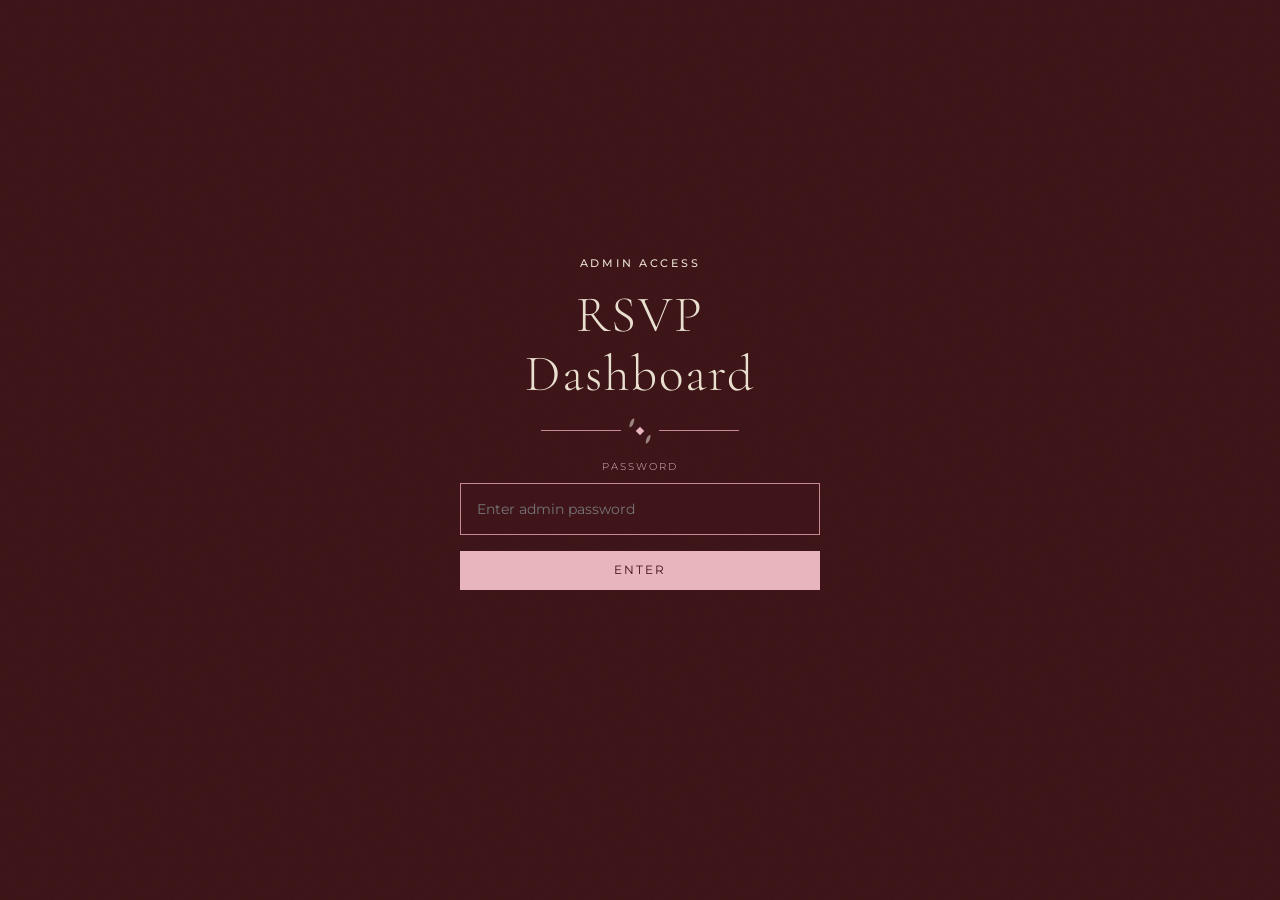
==== commit b9f55679: "Add files via upload" ====
--- a/admin.html
+++ b/admin.html
@@ -106,6 +106,8 @@
     }
     .admin-table tr:last-child td { border-bottom: none; }
     .admin-table tr:hover td { background: var(--mid); }
+    .admin-table tr.family-start td { border-top: 1px solid var(--rule); }
+    .admin-table tr.family-start:first-child td { border-top: none; }
 
     .badge-yes {
       display: inline-block;
@@ -210,6 +212,7 @@
       padding: .25rem .65rem;
       cursor: pointer;
       transition: background .2s, color .2s;
+      white-space: nowrap;
     }
     .btn-delete:hover { background: rgba(224,112,112,.1); color: #e07070; }
 
@@ -287,6 +290,8 @@
     }
     function saveRsvps(data) { localStorage.setItem(STORAGE_KEY, JSON.stringify(data)); }
 
+    function escapeAttr(s) { return String(s).replace(/"/g, '&quot;'); }
+
     // ── Login ──
     const loginGate  = document.getElementById('loginGate');
     const dashboard  = document.getElementById('dashboard');
@@ -370,16 +375,59 @@
       document.querySelector('.admin-wrap').prepend(b);
     }
 
+    // ---------- Flatten every household into one row per person ----------
+    // Each family in GUEST_LIST becomes one entry per named member, plus one
+    // extra entry if the guest actually named a plus-one when they RSVP'd
+    // (an unused plus-one slot never shows up here — we don't know their name).
+    function getAllPeople(rsvps) {
+      const people = [];
+      GUEST_LIST.forEach(family => {
+        const sub = rsvps[family.id];
+        family.members.forEach((m, i) => {
+          const rosterKey = 'm' + i;
+          const savedMember = sub?.members?.find(sm => sm.rosterKey === rosterKey);
+          people.push({
+            familyId: family.id,
+            familyName: family.familyName,
+            rosterKey: rosterKey,
+            name: m.name,
+            events: m.events,
+            isPlusOne: false,
+            isFamilyStart: i === 0,
+            sub: sub,
+            savedMember: savedMember,
+          });
+        });
+        const plusOneSaved = sub?.members?.find(sm => sm.isPlusOne);
+        if (plusOneSaved) {
+          people.push({
+            familyId: family.id,
+            familyName: family.familyName,
+            rosterKey: plusOneSaved.rosterKey,
+            name: plusOneSaved.name,
+            events: Object.keys(plusOneSaved.events),
+            isPlusOne: true,
+            isFamilyStart: family.members.length === 0,
+            sub: sub,
+            savedMember: plusOneSaved,
+          });
+        }
+      });
+      return people;
+    }
+
     function renderStats(rsvps) {
-      const total     = GUEST_LIST.length;
-      const responded = Object.keys(rsvps).length;
+      const people    = getAllPeople(rsvps);
+      const total     = people.length;
+      const responded = people.filter(p => p.savedMember).length;
       const pending   = total - responded;
 
       // Per-event attending counts
       const eventStats = {};
       Object.values(WEDDING_EVENTS).forEach(ev => { eventStats[ev.id] = 0; });
-      Object.values(rsvps).forEach(sub => {
-        Object.entries(sub.events || {}).forEach(([evId, data]) => {
+      people.forEach(p => {
+        if (!p.savedMember) return;
+        Object.entries(p.savedMember.events).forEach(([evId, data]) => {
           if (data.attending) eventStats[evId] = (eventStats[evId] || 0) + 1;
         });
       });
@@ -430,27 +478,33 @@
 
     // ---------- Tab: All Guests ----------
     function renderAllGuests(rsvps) {
-      const evIds = Object.keys(WEDDING_EVENTS);
-      const rows = GUEST_LIST.map(guest => {
-        const sub = rsvps[guest.id];
+      const evIds  = Object.keys(WEDDING_EVENTS);
+      const people = getAllPeople(rsvps);
+
+      const rows = people.map(p => {
         const evCells = evIds.map(evId => {
-          if (!guest.events.includes(evId)) return `<td style="color:rgba(245,243,239,.2);text-align:center;">—</td>`;
-          if (!sub) return `<td><span class="badge-pending">Pending</span></td>`;
-          const ev = sub.events?.[evId];
-          if (!ev) return `<td><span class="badge-pending">Pending</span></td>`;
-          return `<td>${ev.attending ? '<span class="badge-yes">Attending</span>' : '<span class="badge-no">Declined</span>'}</td>`;
+          if (!p.events.includes(evId)) return `<td style="color:rgba(245,243,239,.2);text-align:center;">—</td>`;
+          const evData = p.savedMember?.events?.[evId];
+          if (!evData) return `<td><span class="badge-pending">Pending</span></td>`;
+          return `<td>${evData.attending ? '<span class="badge-yes">Attending</span>' : '<span class="badge-no">Declined</span>'}</td>`;
         }).join('');
 
-        const submittedAt = sub?.submittedAt ? new Date(sub.submittedAt).toLocaleDateString('en-US',{month:'short',day:'numeric',year:'numeric'}) : '';
-        const plusOne = sub?.plusOneName ? `<br/><span style="font-size:.72rem;color:var(--gold);">+${sub.plusOneName}</span>` : '';
-        const dietary = sub?.dietary ? `<span title="${sub.dietary}" style="font-size:.7rem;color:var(--gold);cursor:help;">📋 Notes</span>` : '';
-
-        return `<tr>
-          <td><strong>${guest.name}</strong>${plusOne}</td>
+        const submittedAt = p.sub?.submittedAt ? new Date(p.sub.submittedAt).toLocaleDateString('en-US',{month:'short',day:'numeric',year:'numeric'}) : '';
+        const dietary  = p.sub?.dietary ? `<span title="${escapeAttr(p.sub.dietary)}" style="font-size:.7rem;color:var(--gold);cursor:help;">📋 Notes</span>` : '';
+        const plusOneTag = p.isPlusOne ? ` <span style="font-size:.68rem;color:var(--gold);">(+1)</span>` : '';
+        // Only the first row of each household shows the remove action — it
+        // removes everyone in that household at once (RSVPs are saved per household).
+        const removeBtn = p.isFamilyStart
+          ? `<button class="btn-delete" data-family-id="${p.familyId}" ${!p.sub?'disabled style="opacity:.3"':''}>Remove</button>`
+          : '';
+
+        return `<tr${p.isFamilyStart ? ' class="family-start"' : ''}>
+          <td style="font-size:.72rem;color:var(--ivory);">${p.familyName}</td>
+          <td><strong>${p.name}</strong>${plusOneTag}</td>
           ${evCells}
           <td style="font-size:.72rem;color:var(--ivory);">${submittedAt}</td>
           <td>${dietary}</td>
-          <td><button class="btn-delete" data-guest-id="${guest.id}" ${!sub?'disabled style="opacity:.3"':''}>Remove</button></td>
+          <td>${removeBtn}</td>
         </tr>`;
       }).join('');
 
@@ -460,20 +514,21 @@
         <div class="table-scroll">
           <table class="admin-table">
             <thead><tr>
-              <th>Guest</th>${evHeaders}<th>Submitted</th><th>Notes</th><th></th>
+              <th>Family</th><th>Guest</th>${evHeaders}<th>Submitted</th><th>Notes</th><th></th>
             </tr></thead>
             <tbody>${rows}</tbody>
           </table>
         </div>`;
 
       document.getElementById('panel-all').querySelectorAll('.btn-delete').forEach(btn => {
-        btn.addEventListener('click', () => deleteRsvp(parseInt(btn.dataset.guestId, 10)));
+        btn.addEventListener('click', () => deleteRsvp(parseInt(btn.dataset.familyId, 10)));
       });
     }
 
     // ---------- Tab: Not Responded ----------
     function renderPending(rsvps) {
-      const pending = GUEST_LIST.filter(g => !rsvps[g.id]);
+      const people  = getAllPeople(rsvps);
+      const pending = people.filter(p => !p.savedMember);
       if (!pending.length) {
         document.getElementById('panel-pending').innerHTML = `
           <p style="color:var(--gold);font-size:.85rem;text-align:center;padding:3rem 0;">
@@ -481,17 +536,18 @@
           </p>`;
         return;
       }
-      const rows = pending.map(g => `
+      const rows = pending.map(p => `
         <tr>
-          <td><strong>${g.name}</strong></td>
-          <td style="font-size:.72rem;color:var(--ivory);">${g.events.map(id => WEDDING_EVENTS[id]?.label || id).join(', ')}</td>
+          <td style="font-size:.72rem;color:var(--ivory);">${p.familyName}</td>
+          <td><strong>${p.name}</strong></td>
+          <td style="font-size:.72rem;color:var(--ivory);">${p.events.map(id => WEDDING_EVENTS[id]?.label || id).join(', ')}</td>
         </tr>`).join('');
 
       document.getElementById('panel-pending').innerHTML = `
         <p style="font-size:.75rem;color:var(--ivory);margin-bottom:1.25rem;">${pending.length} guest${pending.length!==1?'s':''} haven't responded yet.</p>
         <div class="table-scroll">
           <table class="admin-table">
-            <thead><tr><th>Guest</th><th>Invited To</th></tr></thead>
+            <thead><tr><th>Family</th><th>Guest</th><th>Invited To</th></tr></thead>
             <tbody>${rows}</tbody>
           </table>
         </div>`;
@@ -499,26 +555,26 @@
 
     // ---------- Tab: Per-event ----------
     function renderEventPanel(evId, rsvps) {
-      const ev = WEDDING_EVENTS[evId];
-      const invited = GUEST_LIST.filter(g => g.events.includes(evId));
+      const ev      = WEDDING_EVENTS[evId];
+      const invited = getAllPeople(rsvps).filter(p => p.events.includes(evId));
       const attending = [];
       const declined  = [];
       const pending   = [];
 
-      invited.forEach(g => {
-        const sub = rsvps[g.id];
-        const evData = sub?.events?.[evId];
-        if (!sub || !evData)    pending.push(g);
-        else if (evData.attending) attending.push({ guest: g, sub });
-        else                       declined.push({ guest: g, sub });
+      invited.forEach(p => {
+        const evData = p.savedMember?.events?.[evId];
+        if (!evData)            pending.push(p);
+        else if (evData.attending) attending.push(p);
+        else                        declined.push(p);
       });
 
-      const makeRows = (list, showMeal) => list.map(({ guest, sub }) => {
-        const meal = sub.events?.[evId]?.meal || '—';
-        const plusOne = sub.plusOneName ? ` <span style="font-size:.72rem;color:var(--gold);">(+${sub.plusOneName})</span>` : '';
-        const dietary = sub.dietary ? `<span title="${sub.dietary}" style="font-size:.7rem;color:var(--gold);cursor:help;">📋</span>` : '';
+      const makeRows = (list, showMeal) => list.map(p => {
+        const meal = p.savedMember.events[evId]?.meal || '—';
+        const plusOneTag = p.isPlusOne ? ` <span style="font-size:.72rem;color:var(--gold);">(+1)</span>` : '';
+        const dietary = p.sub?.dietary ? `<span title="${escapeAttr(p.sub.dietary)}" style="font-size:.7rem;color:var(--gold);cursor:help;">📋</span>` : '';
         return `<tr>
-          <td><strong>${guest.name}</strong>${plusOne}</td>
+          <td style="font-size:.72rem;color:var(--ivory);">${p.familyName}</td>
+          <td><strong>${p.name}</strong>${plusOneTag}</td>
           ${showMeal ? `<td style="font-size:.75rem;">${meal}</td>` : ''}
           <td>${dietary}</td>
         </tr>`;
@@ -531,8 +587,8 @@
       let mealSummary = '';
       if (hasMeals && attending.length) {
         const counts = {};
-        attending.forEach(({ sub }) => {
-          const m = sub.events?.[evId]?.meal || 'No preference';
+        attending.forEach(p => {
+          const m = p.savedMember.events[evId]?.meal || 'No preference';
           counts[m] = (counts[m] || 0) + 1;
         });
         mealSummary = `
@@ -561,7 +617,7 @@
           <span class="admin-section-title">Attending (${attending.length})</span>
           <div class="table-scroll mb-4">
             <table class="admin-table">
-              <thead><tr><th>Guest</th>${mealHeader}<th></th></tr></thead>
+              <thead><tr><th>Family</th><th>Guest</th>${mealHeader}<th></th></tr></thead>
               <tbody>${makeRows(attending, hasMeals)}</tbody>
             </table>
           </div>` : ''}
@@ -570,7 +626,7 @@
           <span class="admin-section-title">Declined (${declined.length})</span>
           <div class="table-scroll mb-4">
             <table class="admin-table" style="opacity:.6;">
-              <thead><tr><th>Guest</th>${mealHeader}<th></th></tr></thead>
+              <thead><tr><th>Family</th><th>Guest</th>${mealHeader}<th></th></tr></thead>
               <tbody>${makeRows(declined, hasMeals)}</tbody>
             </table>
           </div>` : ''}
@@ -579,18 +635,18 @@
           <span class="admin-section-title">No Response Yet (${pending.length})</span>
           <div class="table-scroll">
             <table class="admin-table" style="opacity:.5;">
-              <thead><tr><th>Guest</th></tr></thead>
-              <tbody>${pending.map(g=>`<tr><td>${g.name}</td></tr>`).join('')}</tbody>
+              <thead><tr><th>Family</th><th>Guest</th></tr></thead>
+              <tbody>${pending.map(p=>`<tr><td style="font-size:.72rem;">${p.familyName}</td><td>${p.name}</td></tr>`).join('')}</tbody>
             </table>
           </div>` : ''}`;
     }
 
-    // ---------- Delete single RSVP ----------
-    function deleteRsvp(guestId) {
-      const guest = GUEST_LIST.find(g => g.id === guestId);
-      if (!confirm(`Remove RSVP for ${guest?.name}? This cannot be undone.`)) return;
-      const all = loadRsvps();
-      delete all[guestId];
+    // ---------- Delete a household's RSVP ----------
+    function deleteRsvp(familyId) {
+      const family = GUEST_LIST.find(f => f.id === familyId);
+      if (!confirm(`Remove the RSVP for ${family?.familyName}? This removes everyone in this household and cannot be undone.`)) return;
+      const all = loadLocalRsvps();
+      delete all[familyId];
       saveRsvps(all);
       renderDashboard();
     }
@@ -616,29 +672,30 @@
     });
 
     // ---------- CSV Export ----------
-    document.getElementById('exportCsvBtn').addEventListener('click', () => {
-      const rsvps  = loadRsvps();
-      const evIds  = Object.keys(WEDDING_EVENTS);
-      const header = ['Guest Name', 'Plus One', ...evIds.map(id => WEDDING_EVENTS[id].label), ...evIds.map(id => `${WEDDING_EVENTS[id].label} - Meal`), 'Dietary Notes', 'Submitted At'];
-
-      const rows = GUEST_LIST.map(guest => {
-        const sub = rsvps[guest.id];
+    document.getElementById('exportCsvBtn').addEventListener('click', async () => {
+      const rsvps   = await fetchAllRsvps();
+      const evIds   = Object.keys(WEDDING_EVENTS);
+      const people  = getAllPeople(rsvps);
+      const header  = ['Family', 'Guest', 'Plus-One', ...evIds.map(id => WEDDING_EVENTS[id].label), ...evIds.map(id => `${WEDDING_EVENTS[id].label} - Meal`), 'Dietary Notes', 'Submitted At'];
+
+      const rows = people.map(p => {
         const evAttend = evIds.map(id => {
-          if (!guest.events.includes(id)) return 'N/A';
-          if (!sub?.events?.[id]) return 'Pending';
-          return sub.events[id].attending ? 'Yes' : 'No';
+          if (!p.events.includes(id)) return 'N/A';
+          if (!p.savedMember?.events?.[id]) return 'Pending';
+          return p.savedMember.events[id].attending ? 'Yes' : 'No';
         });
         const evMeals = evIds.map(id => {
-          if (!guest.events.includes(id)) return 'N/A';
-          return sub?.events?.[id]?.meal || '';
+          if (!p.events.includes(id)) return 'N/A';
+          return p.savedMember?.events?.[id]?.meal || '';
         });
         return [
-          `"${guest.name}"`,
-          `"${sub?.plusOneName || ''}"`,
+          `"${p.familyName}"`,
+          `"${p.name}"`,
+          `"${p.isPlusOne ? 'Yes' : 'No'}"`,
           ...evAttend.map(v => `"${v}"`),
           ...evMeals.map(v => `"${v}"`),
-          `"${sub?.dietary || ''}"`,
-          `"${sub?.submittedAt ? new Date(sub.submittedAt).toLocaleString() : ''}"`,
+          `"${p.sub?.dietary || ''}"`,
+          `"${p.sub?.submittedAt ? new Date(p.sub.submittedAt).toLocaleString() : ''}"`,
         ].join(',');
       });
 
--- a/styles.css
+++ b/styles.css
@@ -2,21 +2,39 @@
 
 /* Color & font variables used throughout the site */
 :root {
-  --black:   #0a0a0a;
-  --white:   #f5f3ef;
-  --ivory:   #e8e0d0;
-  --gold:    #c9a15a;
-  --mid:     #1a1a1a;
-  --rule:    rgba(122,36,38,.45);
-  --font-serif:  'Cormorant Garamond', Georgia, serif;
-  --font-sans:   'Montserrat', sans-serif;
-  --font-script: 'Parisienne', cursive;
+  --black: #3a1014;
+  --white: #f6f2ed;
+  --ivory: #e9dfcf;
+  --gold: #e8b4bd;
+  --mid: #3f151a;
+  --rule: #c98a95;
+  /* Layered section backgrounds — cycle through these instead of repeating
+     one flat color, so scrolling feels like distinct panels, not one sheet */
+  --layer-1: #3a1014;
+  --layer-2: #6e353a;
+  --layer-3: #a16d72;
+  --layer-4: #7d4247;
+  /* Barely-there film grain, layered on top of any background-color below */
+  --grain: url("data:image/svg+xml,%3Csvg xmlns='http://www.w3.org/2000/svg' width='120' height='120'%3E%3Cfilter id='n'%3E%3CfeTurbulence type='fractalNoise' baseFrequency='0.8' numOctaves='2' stitchTiles='stitch'/%3E%3C/filter%3E%3Crect width='100%25' height='100%25' filter='url(%23n)' opacity='0.05'/%3E%3C/svg%3E");
+  /* Faint linen weave — a fine diagonal crosshatch, tiled small */
+  --linen: url("data:image/svg+xml,%3Csvg xmlns='http://www.w3.org/2000/svg' width='6' height='6'%3E%3Cpath d='M0 0L6 6M6 0L0 6' stroke='%23e9dfcf' stroke-width='0.6' opacity='0.015'/%3E%3C/svg%3E");
+  --font-serif: "Cormorant Garamond", Georgia, serif;
+  --font-sans: "Montserrat", sans-serif;
+  --font-script: "Parisienne", cursive;
 }
 
 /* Reset / Base */
-*, *::before, *::after { box-sizing: border-box; margin: 0; padding: 0; }
-
-html { scroll-behavior: smooth; }
+*,
+*::before,
+*::after {
+  box-sizing: border-box;
+  margin: 0;
+  padding: 0;
+}
+
+html {
+  scroll-behavior: smooth;
+}
 
 body {
   background: var(--black);
@@ -28,36 +46,69 @@
   -webkit-font-smoothing: antialiased;
 }
 
-img { max-width: 100%; display: block; }
-
-a { color: inherit; text-decoration: none; }
+/* Nav, footer, and hero banners — soft grain only, kept quiet so it doesn't
+   compete with the hero photo treatment or the compact nav bar */
+body,
+.page-hero,
+.site-nav,
+.nav-drawer,
+.site-footer {
+  background-image: var(--grain);
+  background-repeat: repeat;
+}
+
+/* Content sections — linen weave + grain for a fabric-like feel.
+   !important because the layered panel colors below are set inline via the
+   `background` shorthand, which otherwise silently resets background-image.
+   Excludes the home hero, which already has its own photo/flourish treatment. */
+section:not(.hero) {
+  background-image: var(--linen), var(--grain) !important;
+  background-repeat: repeat, repeat;
+}
+
+img {
+  max-width: 100%;
+  display: block;
+}
+
+a {
+  color: inherit;
+  text-decoration: none;
+}
 
 /* Typography */
-h1, h2, h3, h4, h5 {
+h1,
+h2,
+h3,
+h4,
+h5 {
   font-family: var(--font-serif);
   font-weight: 300;
-  letter-spacing: .04em;
+  letter-spacing: 0.04em;
   line-height: 1.15;
 }
 
-.script { font-family: var(--font-script); font-weight: 400; }
+.script {
+  font-family: var(--font-script);
+  font-weight: 400;
+}
 
 .section-eyebrow {
   font-family: var(--font-sans);
-  font-size: .68rem;
+  font-size: 0.68rem;
   font-weight: 500;
-  letter-spacing: .25em;
-  text-transform: uppercase;
-  color: var(--gold);
+  letter-spacing: 0.25em;
+  text-transform: uppercase;
+  color: var(--ivory);
   display: block;
-  margin-bottom: .75rem;
+  margin-bottom: 0.75rem;
 }
 
 .section-title {
   font-family: var(--font-serif);
   font-size: clamp(2rem, 5vw, 3.2rem);
   font-weight: 300;
-  color: var(--white);
+  color: var(--ivory);
 }
 
 .ornament {
@@ -67,36 +118,62 @@
   justify-content: center;
   margin: 1.5rem 0;
 }
-.ornament::before, .ornament::after {
-  content: '';
+.ornament::before,
+.ornament::after {
+  content: "";
   flex: 1;
   max-width: 80px;
   height: 1px;
   background: var(--rule);
 }
 .ornament-diamond {
-  width: 6px; height: 6px;
+  position: relative;
+  width: 6px;
+  height: 6px;
   background: var(--gold);
   transform: rotate(45deg);
   flex-shrink: 0;
 }
+/* Tiny leaves flanking the diamond — a small botanical touch on every divider */
+.ornament-diamond::before,
+.ornament-diamond::after {
+  content: "";
+  position: absolute;
+  top: 50%;
+  width: 9px;
+  height: 5px;
+  background: var(--ivory);
+  opacity: 0.55;
+  border-radius: 0 100% 0 100%;
+}
+.ornament-diamond::before {
+  right: 100%;
+  margin-right: 4px;
+  transform: translateY(-50%) rotate(45deg);
+}
+.ornament-diamond::after {
+  left: 100%;
+  margin-left: 4px;
+  transform: translateY(-50%) rotate(-135deg);
+}
 
 /* Navigation */
 .site-nav {
   position: fixed;
-  top: 0; left: 0; right: 0;
+  top: 0;
+  left: 0;
+  right: 0;
   z-index: 1000;
   background: var(--black);
   border-bottom: 1px solid var(--rule);
-  transition: background .3s;
-}
-
+  transition: background 0.3s;
+}
 
 .nav-inner {
   display: flex;
   align-items: center;
   justify-content: space-between;
-  padding: .9rem 2rem;
+  padding: 0.9rem 2rem;
   max-width: 1200px;
   margin: 0 auto;
 }
@@ -119,14 +196,16 @@
 
 .nav-links a {
   font-family: var(--font-sans);
-  font-size: .65rem;
+  font-size: 0.65rem;
   font-weight: 500;
-  letter-spacing: .2em;
-  text-transform: uppercase;
-  color: var(--ivory);
-  padding: .25rem 0;
+  letter-spacing: 0.2em;
+  text-transform: uppercase;
+  color: var(--ivory);
+  padding: 0.25rem 0;
   border-bottom: 1px solid transparent;
-  transition: color .2s, border-color .2s;
+  transition:
+    color 0.2s,
+    border-color 0.2s;
 }
 
 .nav-links a:hover,
@@ -135,23 +214,24 @@
   border-bottom-color: var(--gold);
 }
 
-
 .nav-toggler {
   background: none;
   border: none;
   cursor: pointer;
-  padding: .5rem;
+  padding: 0.5rem;
   display: flex;
   flex-direction: column;
   gap: 5px;
 }
 .nav-toggler span {
   display: block;
-  width: 24px; height: 1px;
+  width: 24px;
+  height: 1px;
   background: var(--white);
-  transition: transform .3s, opacity .3s;
-}
-
+  transition:
+    transform 0.3s,
+    opacity 0.3s;
+}
 
 .nav-drawer {
   display: none;
@@ -162,17 +242,21 @@
   border-top: 1px solid var(--rule);
   background: var(--black);
 }
-.nav-drawer.open { display: flex; }
+.nav-drawer.open {
+  display: flex;
+}
 .nav-drawer a {
   font-family: var(--font-sans);
-  font-size: .7rem;
+  font-size: 0.7rem;
   font-weight: 500;
-  letter-spacing: .22em;
-  text-transform: uppercase;
-  color: var(--ivory);
-  transition: color .2s;
-}
-.nav-drawer a:hover { color: var(--gold); }
+  letter-spacing: 0.22em;
+  text-transform: uppercase;
+  color: var(--ivory);
+  transition: color 0.2s;
+}
+.nav-drawer a:hover {
+  color: var(--gold);
+}
 .nav-drawer a.active {
   color: var(--gold);
   border-bottom: 1px solid var(--gold);
@@ -180,14 +264,16 @@
 }
 
 /* Pushes page content below the fixed nav bar */
-.page-wrap { padding-top: 62px; }
+.page-wrap {
+  padding-top: 62px;
+}
 
 /* Photo carousel (home page, below hero) */
 #photoCarousel {
   position: relative;
   background: var(--mid);
-  border-top: 1px solid var(--rule);
-  border-bottom: 1px solid var(--rule);
+  border-top: 2px solid var(--rule);
+  border-bottom: 2px solid var(--rule);
   overflow: hidden;
 }
 
@@ -248,10 +334,17 @@
   z-index: 10;
   transition: color 0.2s;
 }
-.ck-prev { left: 0; }
-.ck-next { right: 0; }
+.ck-prev {
+  left: 0;
+}
+.ck-next {
+  right: 0;
+}
 .ck-prev:hover,
-.ck-next:hover { color: var(--white); cursor: pointer; }
+.ck-next:hover {
+  color: var(--white);
+  cursor: pointer;
+}
 
 .ck-dots {
   position: absolute;
@@ -273,7 +366,9 @@
   padding: 0;
   transition: background 0.2s;
 }
-.ck-dot.active { background: var(--gold); }
+.ck-dot.active {
+  background: var(--gold);
+}
 
 /* Home page hero */
 .hero {
@@ -289,14 +384,61 @@
   background: var(--black);
 }
 
-/* To add a background photo: set background-image on .hero, add a dark overlay with .hero::after, and set position:relative;z-index:1 on .hero > * */
+/* Faint blurred engagement photo behind the title — same treatment as the
+   secondary-page heroes, heavily blurred and desaturated for mood only */
+.hero::before {
+  content: "";
+  position: absolute;
+  inset: -15%;
+  background: url("Images/Home/whitebackground.jpg") center / cover;
+  filter: blur(30px) saturate(0.7) brightness(0.6);
+  opacity: 0.25;
+  z-index: 0;
+}
+
+/* Thin botanical corner flourishes + soft vignette + warm center glow */
+.hero::after {
+  content: "";
+  position: absolute;
+  inset: 0;
+  background-image:
+    url("data:image/svg+xml,%3Csvg xmlns='http://www.w3.org/2000/svg' width='90' height='90' viewBox='0 0 90 90'%3E%3Cg fill='none' stroke='%233a1014' stroke-width='1' opacity='0.6'%3E%3Cpath d='M8 40 Q8 8 40 8'/%3E%3Cpath d='M18 30 Q22 20 32 18'/%3E%3Ccircle cx='40' cy='8' r='2' fill='%233a1014' stroke='none'/%3E%3Ccircle cx='8' cy='40' r='2' fill='%233a1014' stroke='none'/%3E%3C/g%3E%3C/svg%3E"),
+    url("data:image/svg+xml,%3Csvg xmlns='http://www.w3.org/2000/svg' width='90' height='90' viewBox='0 0 90 90'%3E%3Cg fill='none' stroke='%233a1014' stroke-width='1' opacity='0.6' transform='rotate(180 45 45)'%3E%3Cpath d='M8 40 Q8 8 40 8'/%3E%3Cpath d='M18 30 Q22 20 32 18'/%3E%3Ccircle cx='40' cy='8' r='2' fill='%233a1014' stroke='none'/%3E%3Ccircle cx='8' cy='40' r='2' fill='%233a1014' stroke='none'/%3E%3C/g%3E%3C/svg%3E"),
+    radial-gradient(
+      circle at center,
+      rgba(255, 255, 255, 0.15),
+      transparent 70%
+    ),
+    radial-gradient(
+      ellipse at center,
+      transparent 35%,
+      rgba(161, 109, 114, 0.55) 100%
+    );
+  background-repeat: no-repeat, no-repeat, no-repeat, no-repeat;
+  background-position:
+    top 18px left 18px,
+    bottom 18px right 18px,
+    center,
+    center;
+  background-size:
+    64px 64px,
+    64px 64px,
+    cover,
+    cover;
+  z-index: 1;
+}
+
+.hero > * {
+  position: relative;
+  z-index: 2;
+}
 
 .hero-pretext {
-  font-size: .65rem;
+  font-size: 0.65rem;
   font-weight: 500;
-  letter-spacing: .3em;
-  text-transform: uppercase;
-  color: var(--gold);
+  letter-spacing: 0.3em;
+  text-transform: uppercase;
+  color: var(--ivory);
   margin-bottom: 1.25rem;
 }
 
@@ -304,16 +446,16 @@
   font-family: var(--font-serif);
   font-size: clamp(5rem, 18vw, 14rem);
   font-weight: 300;
-  letter-spacing: .08em;
-  line-height: .95;
+  letter-spacing: 0.08em;
+  line-height: 0.95;
   color: var(--white);
-  margin-bottom: .25rem;
+  margin-bottom: 0.25rem;
 }
 
 .hero-script {
   font-family: var(--font-script);
   font-size: clamp(1.4rem, 4vw, 2.4rem);
-  color: var(--gold);
+  color: var(--ivory);
   margin-bottom: 1.75rem;
 }
 
@@ -321,15 +463,15 @@
   font-family: var(--font-serif);
   font-size: clamp(1.6rem, 5vw, 3.4rem);
   font-weight: 300;
-  letter-spacing: .05em;
+  letter-spacing: 0.05em;
   color: var(--white);
   margin-bottom: 1rem;
 }
 
 .hero-details {
   font-family: var(--font-sans);
-  font-size: .72rem;
-  letter-spacing: .22em;
+  font-size: 0.72rem;
+  letter-spacing: 0.22em;
   text-transform: uppercase;
   color: var(--ivory);
   line-height: 2;
@@ -338,10 +480,10 @@
 .hero-countdown {
   margin-top: 1rem;
   font-family: var(--font-sans);
-  font-size: .65rem;
-  letter-spacing: .25em;
-  text-transform: uppercase;
-  color: var(--gold);
+  font-size: 0.65rem;
+  letter-spacing: 0.25em;
+  text-transform: uppercase;
+  color: var(--ivory);
 }
 
 .hero-divider {
@@ -352,7 +494,21 @@
 }
 
 /* Without an explicit width the ornament lines disappear in the flex hero */
-.hero .ornament { width: 220px; }
+.hero .ornament {
+  width: 220px;
+}
+
+/* Use the main burgundy instead of the pale pink accent for the hero's ornament */
+.hero .ornament::before,
+.hero .ornament::after,
+.page-hero .ornament::before,
+.page-hero .ornament::after {
+  background: var(--black);
+}
+.hero .ornament-diamond,
+.page-hero .ornament-diamond {
+  background: var(--black);
+}
 
 /* Story timeline */
 .tl-item {
@@ -360,7 +516,9 @@
   align-items: stretch;
   margin-bottom: 4rem;
 }
-.tl-item:last-child { margin-bottom: 0; }
+.tl-item:last-child {
+  margin-bottom: 0;
+}
 
 /* Each side (text or photo) takes equal space */
 .tl-side {
@@ -378,7 +536,7 @@
 .tl-title {
   font-family: var(--font-script);
   font-size: 1.6rem;
-  color: var(--gold);
+  color: var(--ivory);
   display: block;
 }
 .tl-date {
@@ -408,7 +566,9 @@
   flex: 1;
   background: var(--rule);
 }
-.tl-line--hidden { opacity: 0; }
+.tl-line--hidden {
+  opacity: 0;
+}
 .tl-diamond {
   width: 10px;
   height: 10px;
@@ -446,8 +606,10 @@
   object-fit: cover;
   object-position: center;
   display: block;
-  border: 2px solid var(--gold);
-  box-shadow: inset 0 0 0 2px var(--black), 0 8px 32px rgba(0, 0, 0, 0.55);
+  border: 2px solid var(--ivory);
+  box-shadow:
+    inset 0 0 0 2px #0a0a0a,
+    0 8px 32px rgba(0, 0, 0, 0.55);
 }
 
 /* Focus helpers — add one of these classes to an <img> to control which
@@ -460,18 +622,31 @@
    focus-right  — shows the right side
    focus-XX-YY  — custom: replace with any CSS value, e.g. style="object-position: 50% 20%"
 */
-.focus-top          { object-position: center top; }
-.focus-upper-third  { object-position: center 75%; }
-.focus-lower-third  { object-position: center 25%; }
-.focus-bottom       { object-position: center bottom; }
-.focus-left         { object-position: left center; }
-.focus-right        { object-position: right center; }
+.focus-top {
+  object-position: center top;
+}
+.focus-upper-third {
+  object-position: center 75%;
+}
+.focus-lower-third {
+  object-position: center 25%;
+}
+.focus-bottom {
+  object-position: center bottom;
+}
+.focus-left {
+  object-position: left center;
+}
+.focus-right {
+  object-position: right center;
+}
 
 /* zoom-out — shows the full image without any cropping.
    Black fills the empty space on portrait shots.
    Example: <img class="ck-img zoom-out" ...> */
 .zoom-out {
   object-fit: contain;
+  object-position: center;
   background: var(--black);
 }
 
@@ -482,26 +657,95 @@
     flex-direction: column;
     align-items: center;
   }
-  .tl-side { width: 100%; padding: 0; }
-  .tl-photo-side { margin-bottom: 1.5rem; }
-  .tl-text { text-align: center !important; margin-top: 1rem; }
-  .tl-spine { flex-direction: row; width: 100%; padding: 0.75rem 0; }
-  .tl-line { flex: 1; height: 1px; width: auto; }
+  .tl-side {
+    width: 100%;
+    padding: 0;
+  }
+  .tl-photo-side {
+    margin-bottom: 1.5rem;
+  }
+  .tl-text {
+    text-align: center !important;
+    margin-top: 1rem;
+  }
+  .tl-spine {
+    flex-direction: row;
+    width: 100%;
+    padding: 0.75rem 0;
+  }
+  .tl-line {
+    flex: 1;
+    height: 1px;
+    width: auto;
+  }
   /* Collapse the hidden line so the diamond sits at the true edge instead of the middle */
-  .tl-line--hidden { flex: 0; }
+  .tl-line--hidden {
+    flex: 0;
+  }
 }
 
 /* Inner page hero banner */
 .page-hero {
+  position: relative;
+  overflow: hidden;
   padding: 5rem 1.5rem 4rem;
   text-align: center;
   border-bottom: 1px solid var(--rule);
 }
 
+/* Faint blurred engagement photo behind the title — heavily blurred and
+   desaturated so it reads as mood/texture, not a distinct picture */
+.page-hero::before {
+  content: "";
+  position: absolute;
+  inset: -15%;
+  background: url("Images/Home/whitebackground.jpg") center / cover;
+  filter: blur(30px) saturate(0.7) brightness(0.6);
+  opacity: 0.25;
+  z-index: 0;
+}
+
+/* Thin botanical corner flourishes + soft vignette + warm center glow */
+.page-hero::after {
+  content: "";
+  position: absolute;
+  inset: 0;
+  background-image:
+    url("data:image/svg+xml,%3Csvg xmlns='http://www.w3.org/2000/svg' width='90' height='90' viewBox='0 0 90 90'%3E%3Cg fill='none' stroke='%233a1014' stroke-width='1' opacity='0.6'%3E%3Cpath d='M8 40 Q8 8 40 8'/%3E%3Cpath d='M18 30 Q22 20 32 18'/%3E%3Ccircle cx='40' cy='8' r='2' fill='%233a1014' stroke='none'/%3E%3Ccircle cx='8' cy='40' r='2' fill='%233a1014' stroke='none'/%3E%3C/g%3E%3C/svg%3E"),
+    url("data:image/svg+xml,%3Csvg xmlns='http://www.w3.org/2000/svg' width='90' height='90' viewBox='0 0 90 90'%3E%3Cg fill='none' stroke='%233a1014' stroke-width='1' opacity='0.6' transform='rotate(180 45 45)'%3E%3Cpath d='M8 40 Q8 8 40 8'/%3E%3Cpath d='M18 30 Q22 20 32 18'/%3E%3Ccircle cx='40' cy='8' r='2' fill='%233a1014' stroke='none'/%3E%3Ccircle cx='8' cy='40' r='2' fill='%233a1014' stroke='none'/%3E%3C/g%3E%3C/svg%3E"),
+    radial-gradient(
+      circle at center,
+      rgba(255, 255, 255, 0.15),
+      transparent 70%
+    ),
+    radial-gradient(
+      ellipse at center,
+      transparent 35%,
+      rgba(161, 109, 114, 0.55) 100%
+    );
+  background-repeat: no-repeat, no-repeat, no-repeat, no-repeat;
+  background-position:
+    top 18px left 18px,
+    bottom 18px right 18px,
+    center,
+    center;
+  background-size:
+    64px 64px,
+    64px 64px,
+    cover,
+    cover;
+  z-index: 1;
+}
+
+.page-hero > * {
+  position: relative;
+  z-index: 2;
+}
+
 .page-hero-title {
   font-size: clamp(2.8rem, 8vw, 6rem);
   font-weight: 300;
-  letter-spacing: .06em;
+  letter-spacing: 0.06em;
 }
 
 /* Content sections */
@@ -510,12 +754,34 @@
 }
 
 .content-section + .content-section {
+  position: relative;
   border-top: 1px solid var(--rule);
 }
-
-.narrow { max-width: 680px; margin: 0 auto; }
-.medium { max-width: 900px; margin: 0 auto; }
-.wide   { max-width: 1100px; margin: 0 auto; }
+/* Small flourish marking the seam between stacked sections */
+.content-section + .content-section::before {
+  content: "";
+  position: absolute;
+  top: -4px;
+  left: 50%;
+  width: 7px;
+  height: 7px;
+  transform: translateX(-50%) rotate(45deg);
+  background: var(--ivory);
+  opacity: 0.55;
+}
+
+.narrow {
+  max-width: 680px;
+  margin: 0 auto;
+}
+.medium {
+  max-width: 900px;
+  margin: 0 auto;
+}
+.wide {
+  max-width: 1100px;
+  margin: 0 auto;
+}
 
 /* Bordered blocks */
 .block-bordered {
@@ -533,14 +799,16 @@
 .btn-wedding {
   display: inline-block;
   font-family: var(--font-sans);
-  font-size: .65rem;
+  font-size: 0.65rem;
   font-weight: 500;
-  letter-spacing: .22em;
+  letter-spacing: 0.22em;
   text-transform: uppercase;
   color: var(--white);
   border: 1px solid var(--white);
-  padding: .9rem 2.8rem;
-  transition: background .25s, color .25s;
+  padding: 0.9rem 2.8rem;
+  transition:
+    background 0.25s,
+    color 0.25s;
 }
 .btn-wedding:hover {
   background: var(--white);
@@ -571,28 +839,31 @@
   padding: 2.5rem 2rem;
   text-align: center;
   height: 100%;
-  transition: border-color .3s;
-}
-.details-card:hover { border-color: var(--gold); }
+  transition: border-color 0.3s;
+}
+.details-card:hover {
+  border-color: var(--gold);
+}
 
 .details-card-icon {
   font-size: 1.4rem;
-  color: var(--gold);
+  color: var(--ivory);
   margin-bottom: 1rem;
 }
 
 .details-card h3 {
   font-size: 1.1rem;
-  letter-spacing: .08em;
+  letter-spacing: 0.08em;
   text-transform: uppercase;
   font-family: var(--font-sans);
   font-weight: 400;
-  margin-bottom: .75rem;
-}
-
-.details-card p, .details-card address {
+  margin-bottom: 0.75rem;
+}
+
+.details-card p,
+.details-card address {
   font-style: normal;
-  font-size: .85rem;
+  font-size: 0.85rem;
   color: var(--ivory);
   line-height: 1.8;
 }
@@ -612,17 +883,21 @@
 }
 
 .photo-tile img {
-  width: 100%; height: 100%;
+  width: 100%;
+  height: 100%;
   object-fit: cover;
-  transition: transform .5s ease;
+  transition: transform 0.5s ease;
   filter: grayscale(20%);
 }
 
-.photo-tile:hover img { transform: scale(1.05); filter: grayscale(0%); }
-
+.photo-tile:hover img {
+  transform: scale(1.05);
+  filter: grayscale(0%);
+}
 
 .photo-placeholder {
-  width: 100%; height: 100%;
+  width: 100%;
+  height: 100%;
   display: flex;
   align-items: center;
   justify-content: center;
@@ -638,7 +913,8 @@
 }
 
 .party-card-img {
-  width: 180px; height: 180px;
+  width: 180px;
+  height: 180px;
   border-radius: 50%;
   object-fit: cover;
   margin: 0 auto 1.25rem;
@@ -651,7 +927,8 @@
 }
 
 .party-card-img-placeholder {
-  width: 180px; height: 180px;
+  width: 180px;
+  height: 180px;
   border-radius: 50%;
   background: var(--mid);
   border: 1px solid var(--rule);
@@ -661,20 +938,20 @@
   justify-content: center;
   font-family: var(--font-script);
   font-size: 2rem;
-  color: var(--gold);
+  color: var(--ivory);
 }
 
 .party-card h4 {
   font-size: 1.1rem;
-  letter-spacing: .04em;
-  margin-bottom: .25rem;
+  letter-spacing: 0.04em;
+  margin-bottom: 0.25rem;
 }
 
 .party-card p {
-  font-size: .7rem;
-  letter-spacing: .18em;
-  text-transform: uppercase;
-  color: var(--gold);
+  font-size: 0.7rem;
+  letter-spacing: 0.18em;
+  text-transform: uppercase;
+  color: var(--ivory);
 }
 
 /* Q&A accordion */
@@ -693,29 +970,32 @@
   padding: 1.4rem 2.5rem 1.4rem 0;
   position: relative;
   cursor: pointer;
-  letter-spacing: .02em;
+  letter-spacing: 0.02em;
 }
 
 .qa-question::after {
-  content: '+';
+  content: "+";
   position: absolute;
-  right: 0; top: 50%;
+  right: 0;
+  top: 50%;
   transform: translateY(-50%);
   font-family: var(--font-sans);
   font-size: 1.2rem;
   font-weight: 300;
-  color: var(--gold);
-  transition: transform .3s;
+  color: var(--ivory);
+  transition: transform 0.3s;
 }
 
 .qa-question.open::after {
-  content: '−';
+  content: "−";
 }
 
 .qa-answer {
   overflow: hidden;
   max-height: 0;
-  transition: max-height .35s ease, padding .35s;
+  transition:
+    max-height 0.35s ease,
+    padding 0.35s;
 }
 
 .qa-answer.open {
@@ -724,7 +1004,7 @@
 }
 
 .qa-answer p {
-  font-size: .88rem;
+  font-size: 0.88rem;
   color: var(--ivory);
   line-height: 1.9;
 }
@@ -739,28 +1019,28 @@
 
 .travel-card h3 {
   font-family: var(--font-sans);
-  font-size: .7rem;
-  letter-spacing: .22em;
-  text-transform: uppercase;
-  color: var(--gold);
-  margin-bottom: .75rem;
+  font-size: 0.7rem;
+  letter-spacing: 0.22em;
+  text-transform: uppercase;
+  color: var(--ivory);
+  margin-bottom: 0.75rem;
 }
 
 .travel-card h4 {
   font-size: 1.25rem;
-  margin-bottom: .5rem;
+  margin-bottom: 0.5rem;
 }
 
 .travel-card p {
-  font-size: .85rem;
+  font-size: 0.85rem;
   color: var(--ivory);
   line-height: 1.8;
 }
 
 .travel-card .btn-wedding {
   margin-top: 1.25rem;
-  font-size: .6rem;
-  padding: .7rem 2rem;
+  font-size: 0.6rem;
+  padding: 0.7rem 2rem;
 }
 
 /* Registry cards */
@@ -769,7 +1049,9 @@
   padding: 3rem 2rem;
   text-align: center;
   height: 100%;
-  transition: border-color .3s, transform .3s;
+  transition:
+    border-color 0.3s,
+    transform 0.3s;
 }
 .registry-card:hover {
   border-color: var(--gold);
@@ -778,12 +1060,12 @@
 
 .registry-card h3 {
   font-size: 1.4rem;
-  letter-spacing: .04em;
-  margin-bottom: .5rem;
+  letter-spacing: 0.04em;
+  margin-bottom: 0.5rem;
 }
 
 .registry-card p {
-  font-size: .83rem;
+  font-size: 0.83rem;
   color: var(--ivory);
   margin-bottom: 1.5rem;
 }
@@ -801,18 +1083,19 @@
   display: flex;
   flex-direction: column;
   align-items: center;
-  gap: .5rem;
+  gap: 0.5rem;
 }
 
 .swatch-circle {
-  width: 60px; height: 60px;
+  width: 60px;
+  height: 60px;
   border-radius: 50%;
   border: 1px solid var(--rule);
 }
 
 .swatch-label {
-  font-size: .62rem;
-  letter-spacing: .14em;
+  font-size: 0.62rem;
+  letter-spacing: 0.14em;
   text-transform: uppercase;
   color: var(--ivory);
 }
@@ -824,43 +1107,75 @@
   padding: 3rem 1.5rem;
 }
 
+.footer-rings {
+  width: 28px;
+  height: 18px;
+  display: block;
+  margin: 0 auto 0.75rem;
+  fill: none;
+  stroke: var(--ivory);
+  stroke-width: 1;
+  opacity: 0.7;
+}
+
 .site-footer .monogram {
   font-family: var(--font-script);
   font-size: 2.5rem;
   color: var(--white);
   display: block;
-  margin-bottom: .5rem;
+  margin-bottom: 0.5rem;
 }
 
 .site-footer p {
-  font-size: .65rem;
-  letter-spacing: .2em;
-  text-transform: uppercase;
-  color: var(--gold);
+  font-size: 0.65rem;
+  letter-spacing: 0.2em;
+  text-transform: uppercase;
+  color: var(--ivory);
 }
 
 /* Mobile overrides */
 @media (max-width: 991.98px) {
-  .nav-desktop { display: none !important; }
-  .nav-toggler  { display: flex; }
+  .nav-desktop {
+    display: none !important;
+  }
+  .nav-toggler {
+    display: flex;
+  }
 }
 
 @media (min-width: 992px) {
-  .nav-toggler  { display: none !important; }
-  .nav-desktop  { display: flex !important; }
-  .nav-drawer   { display: none !important; }
+  .nav-toggler {
+    display: none !important;
+  }
+  .nav-desktop {
+    display: flex !important;
+  }
+  .nav-drawer {
+    display: none !important;
+  }
 }
 
 @media (max-width: 575.98px) {
-  .hero { min-height: 85svh; padding: 2.5rem 1.25rem 2rem; }
-  .hero-we-do { letter-spacing: .04em; }
-  .content-section { padding: 3.5rem 1.25rem; }
-  .block-bordered { padding: 2rem 1.25rem; }
-  .party-card-img, .party-card-img-placeholder { width: 140px; height: 140px; }
-
-  
+  .hero {
+    min-height: 85svh;
+    padding: 2.5rem 1.25rem 2rem;
+  }
+  .hero-we-do {
+    letter-spacing: 0.04em;
+  }
+  .content-section {
+    padding: 3.5rem 1.25rem;
+  }
+  .block-bordered {
+    padding: 2rem 1.25rem;
+  }
+  .party-card-img,
+  .party-card-img-placeholder {
+    width: 140px;
+    height: 140px;
+  }
+
   .photo-grid {
     grid-template-columns: 1fr 1fr;
   }
-
-}
+}
